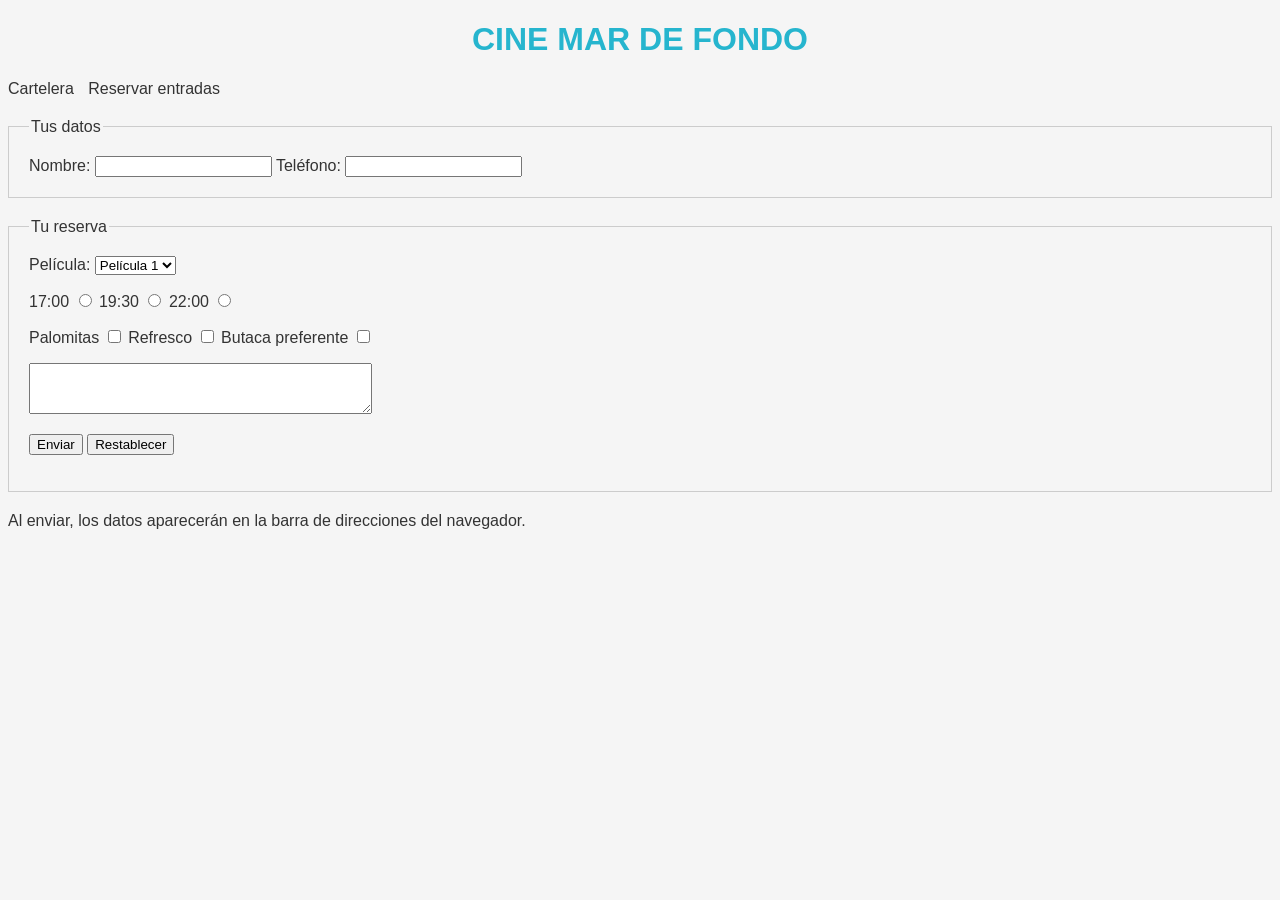
==== reserva.html @ 32dc5fc5 "Sitio completo: hero con Blotter, fondo dither y librerías locales - index.html (XHTML 1.0 Strict) c" ====
<!DOCTYPE html PUBLIC "-//W3C//DTD XHTML 1.0 Strict//EN"
   "http://www.w3.org/TR/xhtml1/DTD/xhtml1-strict.dtd">
<html xmlns="http://www.w3.org/1999/xhtml" lang="es" xml:lang="es">
<head>
<meta http-equiv="Content-Type" content="text/html; charset=utf-8" />
<title>Cine Mar de Fondo - Reservar Entradas</title>
<link rel="stylesheet" type="text/css" href="estilos.css" />
</head>
<body>

<h1 id="arriba">Cine Mar de Fondo</h1>

<ul>
<li><a href="index.html">Cartelera</a></li>
<li><a href="reserva.html">Reservar entradas</a></li>
</ul>

<form action="" method="get">

<fieldset>
<legend>Tus datos</legend>

<label for="nombre">Nombre:</label>
<input type="text" name="nombre" id="nombre" />

<label for="telefono">Teléfono:</label>
<input type="text" name="telefono" id="telefono" />

</fieldset>

<fieldset>
<legend>Tu reserva</legend>

<label for="pelicula">Película:</label>
<select name="pelicula" id="pelicula">
<option value="pelicula1">Película 1</option>
<option value="pelicula2">Película 2</option>
<option value="pelicula3">Película 3</option>
</select>

<p>
<label for="sesion17">17:00</label>
<input type="radio" name="sesion" id="sesion17" value="17:00" />

<label for="sesion19">19:30</label>
<input type="radio" name="sesion" id="sesion19" value="19:30" />

<label for="sesion22">22:00</label>
<input type="radio" name="sesion" id="sesion22" value="22:00" />
</p>

<p>
<label for="palomitas">Palomitas</label>
<input type="checkbox" name="extras" id="palomitas" value="palomitas" />

<label for="refresco">Refresco</label>
<input type="checkbox" name="extras" id="refresco" value="refresco" />

<label for="butaca">Butaca preferente</label>
<input type="checkbox" name="extras" id="butaca" value="butaca" />
</p>

<textarea name="observaciones" id="observaciones" rows="3" cols="40"></textarea>

<p>
<input type="submit" value="Enviar" />
<input type="reset" value="Restablecer" />
</p>

</fieldset>

</form>

<p>
Al enviar, los datos aparecerán en la barra de direcciones del navegador.
</p>

</body>
</html>
---- estilos.css ----
/* Estilos compartidos para Cine Mar de Fondo */

/* Anton (SIL Open Font License) — la tipografía del titular, la misma
   que usa el demo de blotter.ts. Va incrustada en base64 para que
   funcione también al abrir index.html con doble clic (file://), donde
   algunos navegadores bloquean las fuentes de archivo. */
@font-face {
	font-family:'Anton';
	font-style:normal;
	font-weight:400;
	font-display:swap;
	src:url([data-uri]) format('woff2');
}


/* Colores, fondo y fuente */
body {
	background-color:#f5f5f5;
	color:#333333;
	font-family:Arial,Helvetica,sans-serif;
}

/* H1 centrado y en mayúsculas */
h1 {
	text-align:center;
	text-transform:uppercase;
	color:#26b5ce;
}

/* Menú horizontal: sin viñetas y li uno al lado del otro */
ul {
	list-style-type:none;
	padding:0;
	margin:0;
}

ul li {
	display:inline;
	margin-right:10px;
}

/* Quitar subrayado a los enlaces del menú */
ul a {
	text-decoration:none;
	color:#333333;
}

/* Modelo de caja: bordes, padding y margin en la tabla de horarios */
table {
	border-collapse:collapse;
	width:100%;
	margin:20px 0;
}

table th, table td {
	border:1px solid #dddddd;
	padding:8px;
	text-align:left;
}

table tfoot {
	background-color:#f0f0f0;
	font-weight:bold;
}

/* Modelo de caja en los fieldset */
fieldset {
	border:1px solid #cccccc;
	padding:20px;
	margin:20px 0;
}

/* Imágenes flotantes: clase .cartel */
.cartel {
	width:150px;
	float:left;
	margin:5px 10px 5px 0;
}

/* clear: both en los h3 para que cada película empiece debajo de la anterior */
h3 {
	clear:left;
}

/* Posicionamiento: la caja #aviso en la esquina superior derecha */
#aviso {
	position:absolute;
	top:10px;
	right:10px;
	background:#ffcc00;
	padding:5px 10px;
	font-size:0.9em;
}

/* Clase restringida a un elemento: p.sinopsis */
p.sinopsis {
	font-style:italic;
	color:#555555;
	margin-top:5px;
}

/* ============================================================
   HERO: fondo shader (Paper Shaders) + texto animado (GSAP)
   El canvas del shader lo crea js/hero.js dentro de .hero-shader.
   Si no hay WebGL o falla el JS, queda el fondo negro con el
   texto en blanco: la página sigue viéndose bien.
   ============================================================ */

.hero {
	position:relative;
	height:100vh;
	min-height:560px;
	overflow:hidden;
	background-color:#000000;
}

/* Capa 1: el fondo animado del hero (lo monta js/hero.js: tinta líquida
   o rayos). isolation:isolate es OBLIGATORIO: sus canvas se pintan con
   z-index:-1 y sin esto quedarían debajo del fondo negro de .hero
   (el fallo de «no se ve ninguna animación»). */
.hero-shader {
	position:absolute;
	top:0;
	left:0;
	width:100%;
	height:100%;
	isolation:isolate;
}

/* Capa 2: banda negra SOLO detrás del texto. Arriba y abajo de la banda
   queda a la vista la animación del shader. */
.hero-banda {
	position:absolute;
	top:50%;
	left:0;
	width:100%;
	transform:translateY(-50%);
	z-index:2;
	background-color:#000000;
	padding:2.6rem 1.5rem;
	text-align:center;
	box-sizing:border-box;
}

.hero-banda .hero-scroll {
	display:inline-block;
}

/* Sin WebGL: resplandor estático para que arriba y abajo de la banda
   no quede un negro muerto (se añade desde js/hero-fx.js al fallar). */
.hero-shader.sin-shader {
	background:radial-gradient(ellipse at 50% 36%,rgba(38,181,206,0.22) 0%,rgba(2,6,8,0) 62%),#020608;
}

.hero-titulo {
	position:relative;
	color:#ffffff;
	font-family:'Anton',Impact,'Arial Narrow',sans-serif;
	font-weight:400;
	text-transform:uppercase;
	font-size:3.6rem;
	letter-spacing:0.02em;
	text-shadow:0 0 22px rgba(38,181,206,0.55);
	margin:0;
}

/* Titular dibujado con Blotter.ts (channel-split). Cuando el efecto
   arranca, el texto real se vuelve transparente (sigue ahí para los
   lectores de pantalla y ocupando su sitio) y el lienzo de Blotter se
   centra encima. Si Blotter no arranca, nada de esto se activa. */
.hero-titulo.blotter-activo {
	color:transparent;
	text-shadow:none;
}

.hero-titulo canvas {
	position:absolute;
	left:50%;
	top:50%;
	transform:translate(-50%,-50%);
	pointer-events:none;
	opacity:0;
	transition:opacity 0.9s ease;
	filter:drop-shadow(0 0 22px rgba(38,181,206,0.55));
}

.hero-titulo canvas.listo {
	opacity:1;
}

.hero-sub {
	color:#bfe9f2;
	text-transform:uppercase;
	font-size:0.95rem;
	letter-spacing:0.22em;
	margin:1.4rem 0 0 0;
}

.hero-scroll {
	color:#ffffff;
	text-decoration:none;
	text-transform:uppercase;
	font-size:0.8rem;
	letter-spacing:0.16em;
	border:1px solid rgba(255,255,255,0.55);
	padding:0.6rem 1.2rem;
	margin-top:2.8rem;
	transition:background-color 0.3s,color 0.3s;
}

.hero-scroll:hover {
	background-color:#26b5ce;
	border-color:#26b5ce;
	color:#000000;
}

@media (min-width:60em) {
	.hero-titulo {
		font-size:5.4rem;
	}
	.hero-sub {
		font-size:1.05rem;
	}
}

/* Si el usuario prefiere menos movimiento, desactivamos la transición */
@media (prefers-reduced-motion: reduce) {
	.hero-scroll {
		transition:none;
	}
}
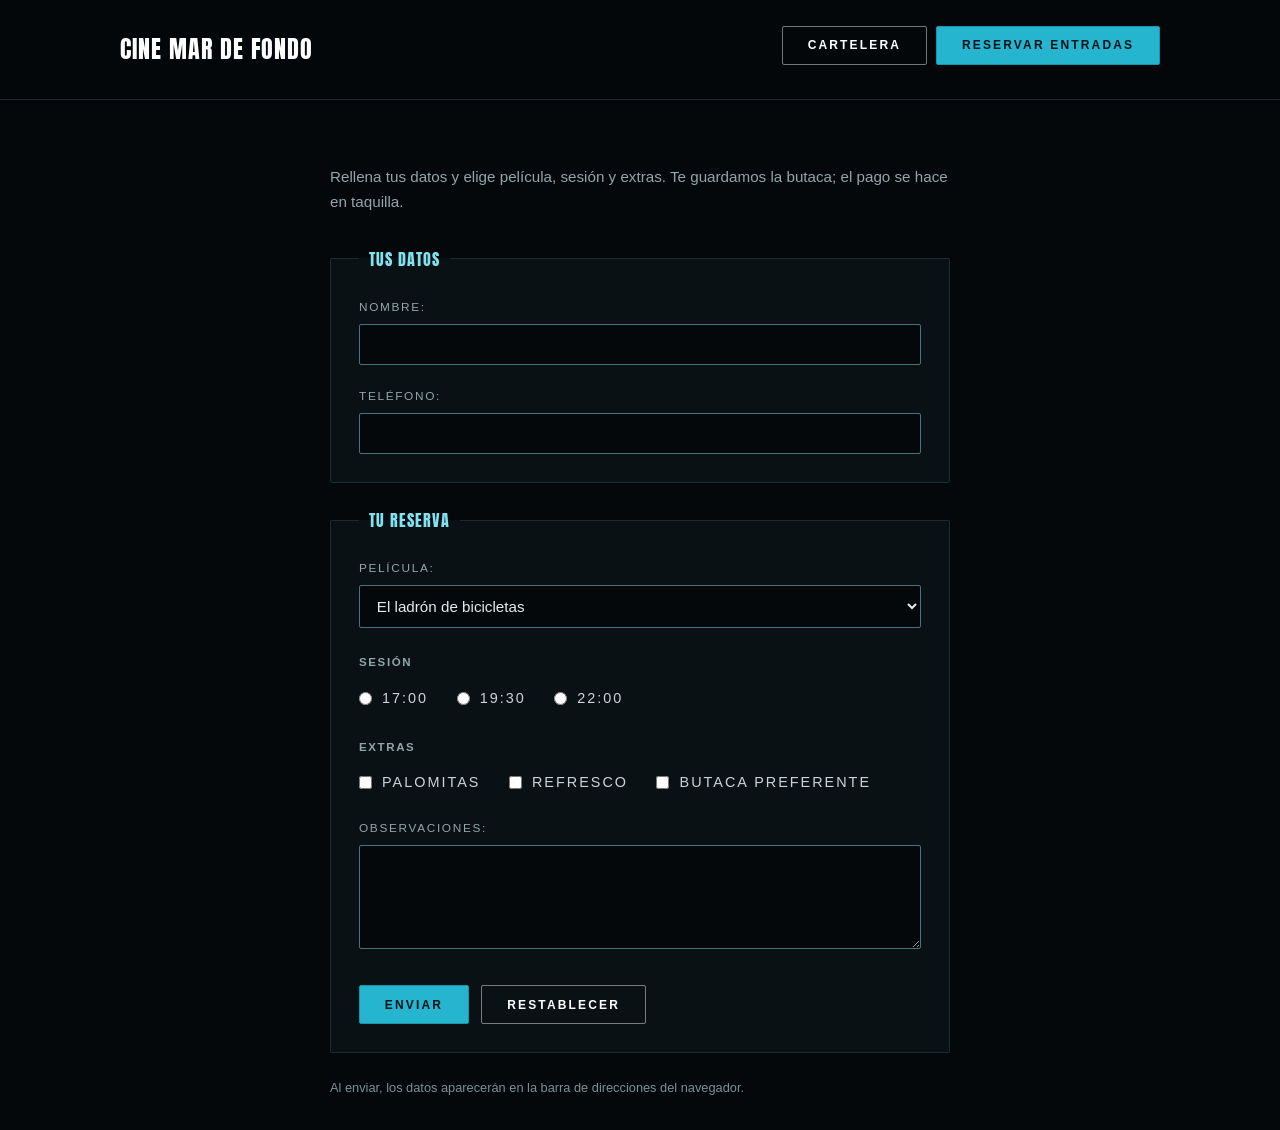
==== commit fccaa6d3: "Update" ====
--- a/reserva.html
+++ b/reserva.html
@@ -3,17 +3,29 @@
 <html xmlns="http://www.w3.org/1999/xhtml" lang="es" xml:lang="es">
 <head>
 <meta http-equiv="Content-Type" content="text/html; charset=utf-8" />
+<meta name="viewport" content="width=device-width, initial-scale=1" />
+<meta name="author" content="Isaac Pérez Bassart" />
 <title>Cine Mar de Fondo - Reservar Entradas</title>
-<link rel="stylesheet" type="text/css" href="estilos.css" />
+<link rel="stylesheet" type="text/css" href="estilos.css?v=13" />
 </head>
-<body>
+<body class="pagina-reserva">
 
-<h1 id="arriba">Cine Mar de Fondo</h1>
+<!-- Misma cabecera que la cartelera: el h1 y el menú, en una banda. -->
+<div class="cabecera">
+<div class="contenido">
+<h1 id="arriba" class="hero-titulo">Cine Mar de Fondo</h1>
+<ul class="menu">
+<li><a class="boton boton--fantasma" href="index.html">Cartelera</a></li>
+<li><a class="boton boton--principal" href="reserva.html">Reservar entradas</a></li>
+</ul>
+</div>
+</div>
 
-<ul>
-<li><a href="index.html">Cartelera</a></li>
-<li><a href="reserva.html">Reservar entradas</a></li>
-</ul>
+<div class="contenido">
+<div class="reserva">
+
+<p class="reserva-intro">Rellena tus datos y elige película, sesión y extras.
+Te guardamos la butaca; el pago se hace en taquilla.</p>
 
 <form action="" method="get">
 
@@ -33,47 +45,51 @@
 
 <label for="pelicula">Película:</label>
 <select name="pelicula" id="pelicula">
-<option value="pelicula1">Película 1</option>
-<option value="pelicula2">Película 2</option>
-<option value="pelicula3">Película 3</option>
+<option value="bicicletas">El ladrón de bicicletas</option>
+<option value="club">El club de la lucha</option>
+<option value="darko">Donnie Darko</option>
 </select>
 
-<p>
+<fieldset class="grupo opciones">
+<legend>Sesión</legend>
+<input type="radio" name="sesion" id="sesion17" value="17:00" />
 <label for="sesion17">17:00</label>
-<input type="radio" name="sesion" id="sesion17" value="17:00" />
 
+<input type="radio" name="sesion" id="sesion19" value="19:30" />
 <label for="sesion19">19:30</label>
-<input type="radio" name="sesion" id="sesion19" value="19:30" />
 
+<input type="radio" name="sesion" id="sesion22" value="22:00" />
 <label for="sesion22">22:00</label>
-<input type="radio" name="sesion" id="sesion22" value="22:00" />
-</p>
+</fieldset>
 
-<p>
+<fieldset class="grupo opciones">
+<legend>Extras</legend>
+<input type="checkbox" name="extras" id="palomitas" value="palomitas" />
 <label for="palomitas">Palomitas</label>
-<input type="checkbox" name="extras" id="palomitas" value="palomitas" />
 
+<input type="checkbox" name="extras" id="refresco" value="refresco" />
 <label for="refresco">Refresco</label>
-<input type="checkbox" name="extras" id="refresco" value="refresco" />
 
+<input type="checkbox" name="extras" id="butaca" value="butaca" />
 <label for="butaca">Butaca preferente</label>
-<input type="checkbox" name="extras" id="butaca" value="butaca" />
-</p>
+</fieldset>
 
+<label for="observaciones">Observaciones:</label>
 <textarea name="observaciones" id="observaciones" rows="3" cols="40"></textarea>
 
-<p>
-<input type="submit" value="Enviar" />
-<input type="reset" value="Restablecer" />
+<p class="acciones">
+<input type="submit" class="boton boton--principal" value="Enviar" />
+<input type="reset" class="boton boton--fantasma" value="Restablecer" />
 </p>
 
 </fieldset>
 
 </form>
 
-<p>
-Al enviar, los datos aparecerán en la barra de direcciones del navegador.
-</p>
+<p class="nota">Al enviar, los datos aparecerán en la barra de direcciones del navegador.</p>
+
+</div>
+</div>
 
 </body>
-</html>+</html>
--- a/estilos.css
+++ b/estilos.css
@@ -13,11 +13,29 @@
 }
 
 
-/* Colores, fondo y fuente */
+/* ============================================================
+   PALETA — todo el color de la web sale de estos seis valores.
+   Para cambiar el tema, se cambian aquí y se busca el hex en el
+   archivo (Ctrl+F); no hay ningún color suelto por las secciones.
+
+     fondo ............ #05080a   el negro de la web
+     fondo-alt ........ #0a1114   tarjetas, cabeceras de tabla
+     turquesa ......... #26b5ce   color principal (primario)
+     turquesa claro ... #7fe3f0   texto destacado sobre negro
+     ámbar ............ #ffcc00   secundario (el aviso del estreno)
+     texto ............ #e2ecee   texto normal
+     texto suave ...... #92a6ab   sinopsis y datos secundarios
+     borde ............ #1b2c31   líneas y separadores
+   ============================================================ */
+
+/* Color, fondo y fuente */
 body {
-	background-color:#f5f5f5;
-	color:#333333;
-	font-family:Arial,Helvetica,sans-serif;
+	background-color:#05080a;
+	color:#e2ecee;
+	font-family:"Helvetica Neue",Helvetica,Arial,sans-serif;
+	font-size:16px;
+	line-height:1.65;
+	margin:0;
 }
 
 /* H1 centrado y en mayúsculas */
@@ -27,76 +45,568 @@
 	color:#26b5ce;
 }
 
-/* Menú horizontal: sin viñetas y li uno al lado del otro */
-ul {
+/* Titulares de sección. La rayita turquesa de encima la pone ::before,
+   así el HTML no lleva ni un adorno de más. */
+h2 {
+	font-family:'Anton',Impact,'Arial Narrow',sans-serif;
+	font-weight:400;
+	text-transform:uppercase;
+	font-size:2.1rem;
+	line-height:1.1;
+	letter-spacing:0.02em;
+	color:#eef7f8;
+	margin:76px 0 30px;
+}
+
+h2::before {
+	content:"";
+	display:block;
+	width:56px;
+	height:3px;
+	margin-bottom:16px;
+	background-color:#26b5ce;
+}
+
+/* Títulos de película */
+h3 {
+	font-family:'Anton',Impact,'Arial Narrow',sans-serif;
+	font-weight:400;
+	text-transform:uppercase;
+	font-size:1.15rem;
+	line-height:1.15;
+	letter-spacing:0.05em;
+	color:#eef7f8;
+	margin:0 0 14px;
+	min-height:2.3em;
+	clear:both;
+}
+
+/* Menú horizontal: sin viñetas y li uno al lado del otro. Va con clase
+   (.menu) para no dejar sin viñetas cualquier lista que se añada luego. */
+.menu {
 	list-style-type:none;
 	padding:0;
 	margin:0;
 }
 
-ul li {
-	display:inline;
-	margin-right:10px;
+.menu li {
+	display:inline-block;
+	margin:0 0.15rem 0.6rem;
+	vertical-align:top;
 }
 
 /* Quitar subrayado a los enlaces del menú */
-ul a {
+.menu a {
 	text-decoration:none;
-	color:#333333;
+}
+
+/* El menú vive dentro del hero (y, en la reserva, en su cabecera). */
+.menu {
+	text-align:center;
+	margin:2.9rem 0 0;
+}
+
+/* Botones del menú: una sola forma y dos variantes de color. El primario
+   (turquesa) es el de «Reservar entradas»; el fantasma, «Ver cartelera». */
+.boton {
+	display:inline-block;
+	padding:0.78rem 1.55rem;
+	border:1px solid #2b6a76;
+	border-radius:2px;
+	font-family:"Helvetica Neue",Helvetica,Arial,sans-serif;
+	font-size:0.75rem;
+	font-weight:700;
+	line-height:1;
+	letter-spacing:0.18em;
+	text-transform:uppercase;
+	text-decoration:none;
+	cursor:pointer;
+	transition:background-color 0.25s ease,color 0.25s ease,border-color 0.25s ease,transform 0.25s ease;
+}
+
+.boton:hover {
+	transform:translateY(-2px);
+}
+
+.boton--fantasma {
+	background-color:transparent;
+	border-color:rgba(255,255,255,0.45);
+	color:#ffffff;
+}
+
+.boton--fantasma:hover {
+	background-color:#26b5ce;
+	border-color:#1a93a8;
+	color:#04141a;
+}
+
+.boton--principal {
+	background-color:#26b5ce;
+	border-color:#1a93a8;  /* turquesa un punto más oscuro, solo el filo */
+	color:#04141a;
+}
+
+.boton--principal:hover {
+	background-color:#ffcc00;
+	border-color:#d6ab00;  /* filo del ámbar */
+	color:#1a1200;
+}
+
+.boton:focus {
+	outline:2px solid #ffcc00;
+	outline-offset:3px;
 }
 
 /* Modelo de caja: bordes, padding y margin en la tabla de horarios */
 table {
 	border-collapse:collapse;
+	border:1px solid #1b2c31;
+	padding:0;
 	width:100%;
-	margin:20px 0;
+	margin:0;
+	font-size:0.95rem;
 }
 
 table th, table td {
-	border:1px solid #dddddd;
-	padding:8px;
+	border-bottom:1px solid #1b2c31;
+	padding:15px 16px;
 	text-align:left;
 }
 
-table tfoot {
-	background-color:#f0f0f0;
+table th {
+	background-color:#0a1114;
+	border-top:1px solid #1b2c31;
+	font-family:'Anton',Impact,'Arial Narrow',sans-serif;
+	font-weight:400;
+	text-transform:uppercase;
+	letter-spacing:0.08em;
+	font-size:0.82rem;
+	color:#7fe3f0;
+}
+
+table tbody tr:hover {
+	background-color:rgba(38,181,206,0.06);
+}
+
+table tbody td:first-child {
+	color:#eef7f8;
+	font-weight:bold;
+}
+
+/* El pie de tabla es el día del espectador: el único sitio en ámbar,
+   para que destaque sin gritar. */
+table tfoot td {
+	background-color:rgba(255,204,0,0.06);
+	border-top:1px solid #4a3a00;
+	border-bottom:none;
+	color:#ffcc00;
 	font-weight:bold;
 }
 
 /* Modelo de caja en los fieldset */
 fieldset {
-	border:1px solid #cccccc;
-	padding:20px;
-	margin:20px 0;
-}
-
-/* Imágenes flotantes: clase .cartel */
+	background-color:#0a1114;
+	border:1px solid #1b2c31;
+	border-radius:2px;
+	padding:26px 28px 6px;
+	margin:0 0 24px;
+}
+
+legend {
+	padding:0 10px;
+	font-family:'Anton',Impact,'Arial Narrow',sans-serif;
+	font-size:1rem;
+	letter-spacing:0.06em;
+	text-transform:uppercase;
+	color:#7fe3f0;
+}
+
+/* Los labels de un campo suelto van en su línea; los de radio y casilla,
+   dentro de un .grupo, se quedan al lado de su control. */
+fieldset > label {
+	display:block;
+	margin:0 0 6px;
+	font-size:0.74rem;
+	letter-spacing:0.14em;
+	text-transform:uppercase;
+	color:#92a6ab;
+}
+
+input[type="text"],
+input[type="email"],
+input[type="tel"],
+input[type="number"],
+select,
+textarea {
+	width:100%;
+	box-sizing:border-box;
+	margin:0 0 22px;
+	padding:0.7rem 0.8rem;
+	background-color:#05080a;
+	border:1px solid #4a7180;
+	border-radius:2px;
+	color:#e2ecee;
+	font-family:inherit;
+	font-size:0.95rem;
+}
+
+input[type="text"]:focus,
+input[type="email"]:focus,
+input[type="tel"]:focus,
+input[type="number"]:focus,
+select:focus,
+textarea:focus {
+	outline:none;
+	border-color:#26b5ce;
+	box-shadow:0 0 0 3px rgba(38,181,206,0.18);
+}
+
+/* El gris que pone Chromium en el placeholder no llega a 4,5:1. */
+::placeholder {
+	color:#92a6ab;
+}
+
+textarea {
+	min-height:104px;
+	resize:vertical;
+}
+
+fieldset.grupo > label {
+	display:inline-block;
+	margin:0 1.5rem 0 0;
+	font-size:0.9rem;
+	color:#c8d6d9;
+}
+
+input[type="radio"],
+input[type="checkbox"] {
+	margin:0 0.35rem 0 0;
+	vertical-align:middle;
+	cursor:pointer;
+}
+
+/* Fila de radios y de casillas, y fila de botones del formulario. */
+.opciones {
+	margin:0 0 20px;
+	line-height:2.2;
+}
+
+/* fieldset.grupo: caja invisible, solo pone nombre al grupo de radios y
+   casillas («Sesión», «Extras») para que el lector de pantalla lo lea. */
+fieldset.grupo {
+	border:0;
+	background:none;
+	padding:0;
+	margin:0 0 20px;
+}
+
+fieldset.grupo > legend {
+	padding:0;
+	margin:0 0 4px;
+	font-family:"Helvetica Neue",Helvetica,Arial,sans-serif;
+	font-size:0.72rem;
+	font-weight:700;
+	letter-spacing:0.14em;
+	text-transform:uppercase;
+	color:#92a6ab;
+}
+
+.acciones {
+	margin:6px 0 22px;
+}
+
+.acciones .boton {
+	margin-right:8px;
+}
+
+/* El número de entradas es un número corto, no una caja de texto entera. */
+.reserva input[type="number"] {
+	width:6.5em;
+	min-width:0;
+}
+
+.nota {
+	font-size:0.8rem;
+	color:#7b9199;
+	margin:0 0 8px;
+}
+
+input[type="submit"],
+input[type="reset"] {
+	border-radius:2px;
+}
+
+/* Imágenes flotantes: clase .cartel. El ancho es fijo (320 px) y el alto
+   sale solo: los tres carteles están recortados a 720 x 1080 (2:3), así que
+   los tres miden exactamente lo mismo y sus tres columnas cuadran. */
 .cartel {
-	width:150px;
 	float:left;
-	margin:5px 10px 5px 0;
-}
-
-/* clear: both en los h3 para que cada película empiece debajo de la anterior */
-h3 {
-	clear:left;
-}
-
-/* Posicionamiento: la caja #aviso en la esquina superior derecha */
+	width:320px;
+	height:auto;
+	display:block;
+	transition:transform 0.6s ease,filter 0.6s ease;
+}
+
+/* Posicionamiento: la caja #aviso, arriba a la derecha. En index.html vive
+   encima de la entrada de cine (que es la que ocupa esa esquina), así que
+   se coloca sobre el papel; en reserva_html5.html se queda fija en la
+   pantalla, que es lo que pide el paso 5. */
 #aviso {
 	position:absolute;
-	top:10px;
-	right:10px;
-	background:#ffcc00;
-	padding:5px 10px;
-	font-size:0.9em;
+	top:38%;
+	right:12%;
+	width:76%;
+	margin:0;
+	font-family:'Anton',Impact,'Arial Narrow',sans-serif;
+	text-transform:uppercase;
+	font-size:1.12rem;
+	line-height:1.15;
+	letter-spacing:0.05em;
+	text-align:center;
+	color:#ffcc00;
+	text-shadow:0 0 14px rgba(255,204,0,0.55),0 2px 0 rgba(0,0,0,0.6);
+	cursor:inherit;
+}
+
+body.reserva-html5 #aviso {
+	position:fixed;
+	/* Por debajo de la banda de cabecera: si no, tapa «Reservar entradas». */
+	top:6.5rem;
+	right:1.25rem;
+	width:auto;
+	max-width:70%;
+	padding:0.75rem 1.1rem;
+	background-color:#1a1200;
+	border:1px solid #ffcc00;
+	box-shadow:0 0 22px rgba(255,204,0,0.28);
+	font-size:0.9rem;
+	z-index:50;
 }
 
 /* Clase restringida a un elemento: p.sinopsis */
 p.sinopsis {
 	font-style:italic;
-	color:#555555;
-	margin-top:5px;
+	color:#92a6ab;
+	margin:0;
+	font-size:0.95rem;
+	line-height:1.7;
+}
+
+/* ============================================================
+   CARTELERA, HORARIOS, PRECIOS Y PIE
+   El contenido va sobre negro; las tarjetas y las tablas usan el
+   fondo-alt y las líneas del borde. Nada de esto toca al hero.
+   ============================================================ */
+
+/* Caja de contenido: una sola anchura para toda la página. */
+.contenido {
+	width:90%;
+	max-width:1040px;
+	margin:0 auto;
+}
+
+/* La primera caja después del hero respira. */
+.principal {
+	padding-top:88px;
+	padding-bottom:16px;
+}
+
+/* Párrafo de presentación: el que lleva strong, em y la abreviatura. */
+.presentacion {
+	max-width:62ch;
+	margin:0 auto;
+	text-align:center;
+	font-size:1.1rem;
+	color:#c8d6d9;
+}
+
+.presentacion strong {
+	color:#ffcc00;
+	font-weight:700;
+}
+
+.presentacion em {
+	color:#7fe3f0;
+	font-style:italic;
+}
+
+.presentacion abbr {
+	border-bottom:1px dotted #26b5ce;
+	text-decoration:none;
+	cursor:help;
+}
+
+/* Rejilla de las tres películas. Las columnas son de 320 px (el ancho de
+   .cartel) y se reparten el ancho disponible; los tres carteles quedan a
+   la misma altura porque el h3 reserva dos líneas y las tres imágenes
+   miden lo mismo. Aquí es donde enganchará la animación de cada cartel. */
+.cartelera {
+	display:grid;
+	grid-template-columns:repeat(3,320px);
+	justify-content:space-between;
+	gap:40px;
+}
+
+.pelicula {
+	display:flex;
+	flex-direction:column;
+}
+
+/* Marco del cartel: recorta el zoom del hover y separa la imagen del fondo
+   con una línea (box-shadow, que no ocupa sitio ni descoloca la rejilla). */
+.pelicula-cartel {
+	position:relative;
+	overflow:hidden;
+	line-height:0;
+	background-color:#0a1114;
+	box-shadow:0 0 0 1px #1b2c31,0 22px 44px rgba(0,0,0,0.55);
+}
+
+/* Base de la animación de cada cartel: al pasar el ratón, la imagen se
+   acerca dentro de su marco. Cambiar el zoom o el filtro es tocar esta
+   regla; el marco se encarga de que no se salga. */
+.pelicula:hover .cartel {
+	transform:scale(1.045);
+	filter:brightness(1.08) saturate(1.05);
+}
+
+/* La sinopsis arranca siempre justo debajo del cartel: las tres columnas
+   empiezan a la misma altura y se leen como un bloque. */
+.pelicula .sinopsis {
+	padding-top:18px;
+}
+
+/* Lista de precios: tres columnas, cada pareja dt/dd en vertical.
+   grid-auto-flow:column es lo que mantiene el dt encima de su dd. */
+dl {
+	display:grid;
+	grid-template-columns:repeat(3,1fr);
+	grid-template-rows:auto auto;
+	grid-auto-flow:column;
+	gap:8px 32px;
+	margin:0;
+}
+
+dt {
+	border-top:1px solid #1b2c31;
+	padding-top:16px;
+	font-size:0.78rem;
+	letter-spacing:0.14em;
+	text-transform:uppercase;
+	color:#92a6ab;
+}
+
+dd {
+	margin:0;
+	font-family:'Anton',Impact,'Arial Narrow',sans-serif;
+	font-size:2rem;
+	line-height:1.1;
+	color:#26b5ce;
+}
+
+/* Pie: dirección, correo y «Volver arriba». */
+.pie {
+	margin-top:88px;
+	border-top:1px solid #1b2c31;
+	background-color:#04070a;
+	padding:44px 0 56px;
+}
+
+.pie .contenido {
+	display:flex;
+	flex-wrap:wrap;
+	align-items:flex-end;
+	justify-content:space-between;
+	gap:24px;
+}
+
+.pie-marca {
+	margin:0;
+	font-family:'Anton',Impact,'Arial Narrow',sans-serif;
+	font-size:1.4rem;
+	letter-spacing:0.04em;
+	text-transform:uppercase;
+	color:#eef7f8;
+}
+
+.pie-direccion {
+	margin:0;
+	font-size:0.9rem;
+	line-height:1.8;
+	color:#92a6ab;
+}
+
+.pie-direccion a {
+	color:#7fe3f0;
+	text-decoration:none;
+}
+
+.pie-direccion a:hover {
+	text-decoration:underline;
+}
+
+.pie-volver {
+	margin:0;
+}
+
+.pie-volver a {
+	font-size:0.75rem;
+	font-weight:700;
+	letter-spacing:0.18em;
+	text-transform:uppercase;
+	color:#ffcc00;
+	text-decoration:none;
+}
+
+.pie-volver a:hover {
+	text-decoration:underline;
+}
+
+/* ============================================================
+   CABECERA DE LA RESERVA (reserva.html y reserva_html5.html)
+   El mismo h1 y el mismo menú que la cartelera, en una banda.
+   ============================================================ */
+
+.cabecera {
+	border-bottom:1px solid #1b2c31;
+	background-color:#04070a;
+	padding:26px 0 24px;
+}
+
+.cabecera .contenido {
+	display:flex;
+	flex-wrap:wrap;
+	align-items:center;
+	justify-content:space-between;
+	gap:16px;
+}
+
+/* Más específico que .hero-titulo (y que su media query) a propósito. */
+.cabecera .hero-titulo {
+	font-size:1.5rem;
+	letter-spacing:0.04em;
+	text-shadow:none;
+}
+
+.cabecera .menu {
+	margin:0;
+}
+
+.cabecera .menu li:last-child {
+	margin-right:0;
+}
+
+/* Formulario de reserva: dos columnas cuando hay sitio. */
+.reserva {
+	max-width:620px;
+	margin:0 auto;
+	padding:64px 0 24px;
+}
+
+.reserva-intro {
+	margin:0 0 32px;
+	color:#92a6ab;
+	font-size:0.95rem;
 }
 
 /* ============================================================
@@ -142,10 +652,8 @@
 	box-sizing:border-box;
 }
 
-.hero-banda .hero-scroll {
-	display:inline-block;
-}
-
+/* Los botones del menú caen sobre la banda negra: el texto blanco y el
+   turquesa ya se leen bien ahí, no hace falta nada más. */
 /* Sin WebGL: resplandor estático para que arriba y abajo de la banda
    no quede un negro muerto (se añade desde js/hero-fx.js al fallar). */
 .hero-shader.sin-shader {
@@ -178,7 +686,6 @@
 	left:50%;
 	top:50%;
 	transform:translate(-50%,-50%);
-	pointer-events:none;
 	opacity:0;
 	transition:opacity 0.9s ease;
 	filter:drop-shadow(0 0 22px rgba(38,181,206,0.55));
@@ -196,22 +703,185 @@
 	margin:1.4rem 0 0 0;
 }
 
-.hero-scroll {
-	color:#ffffff;
-	text-decoration:none;
-	text-transform:uppercase;
-	font-size:0.8rem;
+/* ============================================================
+   ENTRADA QUE SE PELA (Peel.js) — esquina superior derecha del hero
+   Las tres capas (arriba, dorso y fondo) se apilan en el mismo sitio;
+   Peel.js recorta la de arriba con un clip-path y la dobla sobre el
+   dorso. .peel-layer y .peel-svg-clip-element son las reglas que
+   exige la librería (antes venían en su peel.css).
+   ============================================================ */
+
+.peel-layer {
+	position:absolute;
+	top:0;
+	left:0;
+	width:100%;
+	height:100%;
+	z-index:1;
+	transform-origin:top left;
+}
+
+/* El SVG con los clip-path que crea Peel.js: fuera de la vista. */
+.peel-svg-clip-element {
+	position:absolute;
+	top:-10000px;
+	left:-10000px;
+	width:1px;
+	height:1px;
+	opacity:0;
+}
+
+/* El sitio donde vive la entrada: la esquina del aviso, arriba a la derecha. */
+.entrada-sitio {
+	position:absolute;
+	top:6px;
+	right:6px;
+	width:288px;
+	height:153px;
+	z-index:40;
+}
+
+.entrada {
+	position:relative;
+	width:100%;
+	height:100%;
+	cursor:grab;
+	/* Arrastrar la entrada no debe seleccionar su texto ni hacer scroll
+	   en el móvil, y en táctil no debe aparecer el destello azul. */
+	user-select:none;
+	-webkit-user-select:none;
+	touch-action:none;
+	-webkit-tap-highlight-color:transparent;
+}
+
+/* Cuerpo del neón. El arte es el PNG que exportaste de GIMP (con el fondo
+   ya borrado), así que el ticket es opaco: detrás solo se ve la página.
+   Aquí solo se puede BAJAR entero (0.5 = fantasma, 1 = como está).
+   Para rehacerlo desde el PNG de GIMP:
+       python3 entrada-arte.py            (lee ../cine-fuentes/ticket-02.png) */
+.entrada img {
+	display:block;
+	width:100%;
+	height:100%;
+	opacity:1;
+}
+
+/* Al final del pelado, la entrada se va desvaneciendo (entrada.js mueve
+   --entrada-visible de 1 a 0): sin esto quedaría una esquinita de papel
+   pegada encima del horario. */
+.entrada-anverso,
+.entrada-dorso,
+.entrada-estreno {
+	opacity:var(--entrada-visible,1);
+}
+
+/* El aviso del estreno va dentro de la capa de arriba, así que al pelar el
+   ticket se va con él. Su sitio y su tipografía son la regla #aviso (arriba,
+   en «Posicionamiento»); aquí solo queda la clase que lo desvanece. */
+
+/* Debajo: lo que sale al levantar la entrada. Sin caja y sin fondo, para
+   que se vea la página que hay detrás. Está oculto hasta que se pela,
+   porque el marco de arriba es translúcido y si no se leerían las dos
+   cosas a la vez. */
+.entrada-reverso {
+	text-align:center;
+	opacity:0;
+	transition:opacity 0.25s linear;
+}
+
+.entrada-abierta .entrada-reverso {
+	opacity:1;
+}
+
+.entrada-datos {
+	margin:0;
+	padding-top:33%;
+	font-size:0.66rem;
+	line-height:1.8;
 	letter-spacing:0.16em;
-	border:1px solid rgba(255,255,255,0.55);
-	padding:0.6rem 1.2rem;
-	margin-top:2.8rem;
-	transition:background-color 0.3s,color 0.3s;
-}
-
-.hero-scroll:hover {
-	background-color:#26b5ce;
-	border-color:#26b5ce;
-	color:#000000;
+	text-transform:uppercase;
+	color:#8fe9ff;
+	text-shadow:0 0 10px rgba(0,220,255,0.45);
+}
+
+/* Si Peel.js no arranca, la entrada se queda quieta: no se puede pelar,
+   así que se avisa con el cursor en vez de un «grab» que no hace nada. */
+.entrada-quieta {
+	cursor:default;
+}
+
+/* En pantallas estrechas la entrada taparía el titular: fuera. */
+@media (max-width:47.99em) {
+	.entrada-sitio {
+		display:none;
+	}
+
+	/* Con la cabecera en dos filas (casi 200 px), el aviso fijo se va a la
+	   esquina de abajo: sigue fijo al hacer scroll, pero no tapa el menú. */
+	body.reserva-html5 #aviso {
+		top:auto;
+		bottom:1rem;
+		right:1rem;
+		max-width:70%;
+	}
+}
+
+/* La cartelera baja de tres columnas a dos, y luego a una. En la de una,
+   el cartel ocupa todo el ancho disponible (si no, se sale de la pantalla). */
+@media (max-width:72.3em) {
+	.cartelera {
+		grid-template-columns:repeat(2,320px);
+		justify-content:center;
+	}
+}
+
+@media (max-width:47.99em) {
+	.cartelera {
+		grid-template-columns:1fr;
+		gap:56px;
+	}
+
+	.cartel {
+		width:100%;
+	}
+
+	h2 {
+		font-size:1.8rem;
+	}
+
+	/* La tabla de horarios cabe en un móvil sin scroll lateral. */
+	table {
+		font-size:0.78rem;
+	}
+
+	table th,
+	table td {
+		padding:10px 6px;
+	}
+
+	table th {
+		font-size:0.68rem;
+		letter-spacing:0.04em;
+	}
+
+	dl {
+		grid-template-columns:1fr;
+		grid-template-rows:auto;
+		grid-auto-flow:row;
+		gap:20px;
+	}
+
+	.pie .contenido {
+		display:block;
+	}
+
+	.pie-marca {
+		margin-bottom:16px;
+	}
+
+	.pie-volver {
+		margin-top:20px;
+	}
 }
 
 @media (min-width:60em) {
@@ -223,9 +893,10 @@
 	}
 }
 
-/* Si el usuario prefiere menos movimiento, desactivamos la transición */
+/* Si el usuario prefiere menos movimiento, desactivamos las transiciones */
 @media (prefers-reduced-motion: reduce) {
-	.hero-scroll {
+	.boton,
+	.cartel {
 		transition:none;
 	}
 }
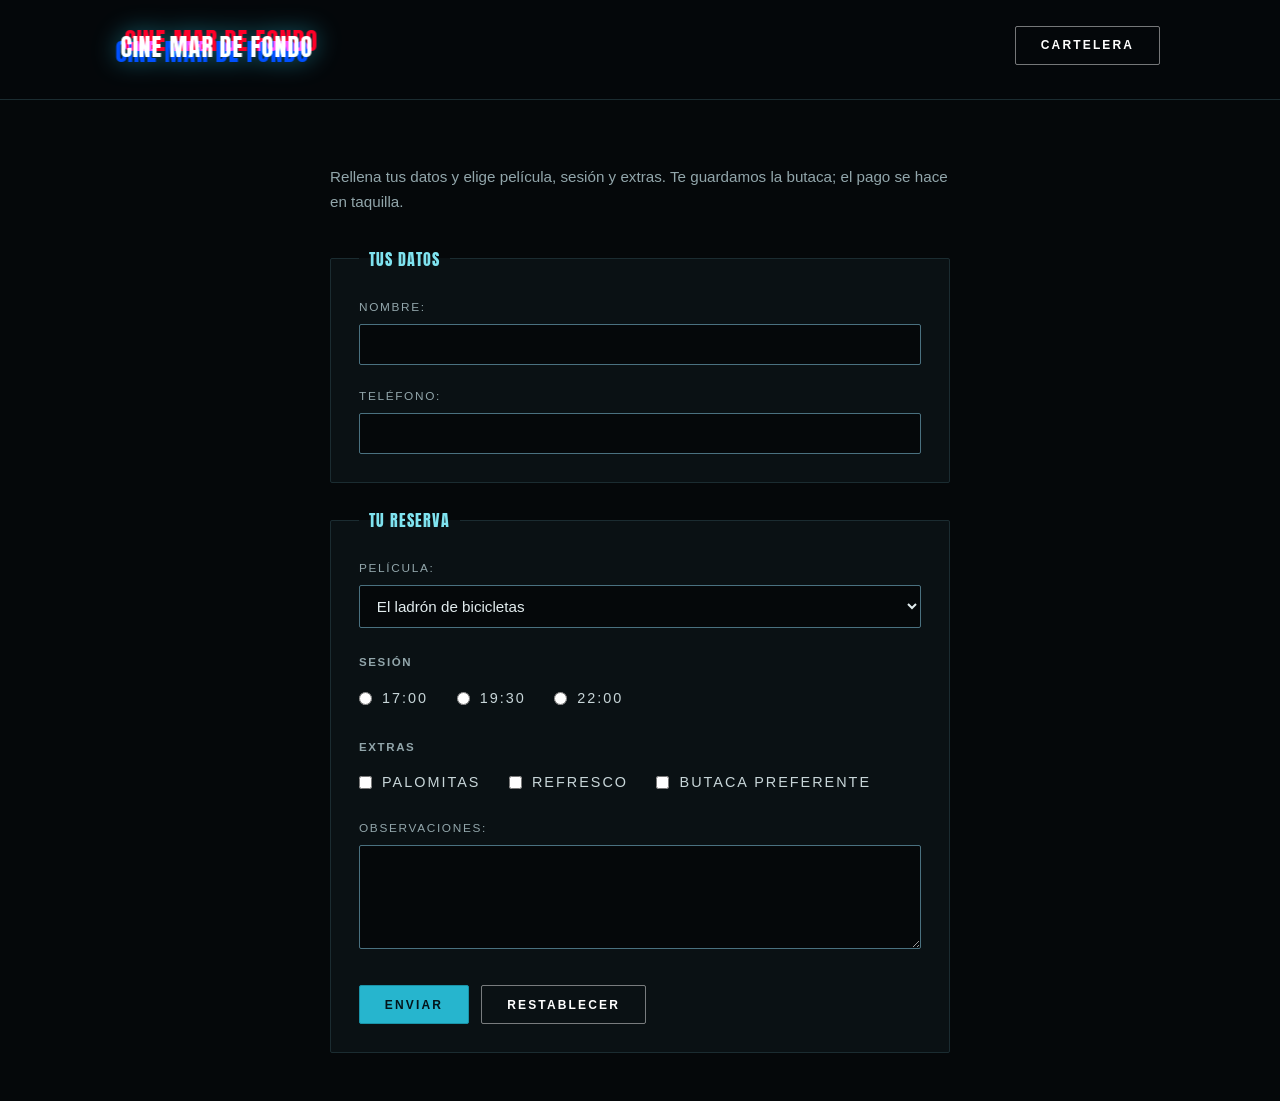
==== commit 8b7fbb21: "Reservas: página nueva con el título animado ligero misma reserva en XHTML 1.0 Strict y en HTML5; el" ====
--- a/reserva.html
+++ b/reserva.html
@@ -6,7 +6,10 @@
 <meta name="viewport" content="width=device-width, initial-scale=1" />
 <meta name="author" content="Isaac Pérez Bassart" />
 <title>Cine Mar de Fondo - Reservar Entradas</title>
-<link rel="stylesheet" type="text/css" href="estilos.css?v=13" />
+<link rel="stylesheet" type="text/css" href="estilos.css" />
+<!-- Apoyo del efecto del titular: sitio del lienzo y apagado por
+     prefers-reduced-motion. No duplica estilos de estilos.css. -->
+<link rel="stylesheet" type="text/css" href="css/reserva-hero.css" />
 </head>
 <body class="pagina-reserva">
 
@@ -16,7 +19,6 @@
 <h1 id="arriba" class="hero-titulo">Cine Mar de Fondo</h1>
 <ul class="menu">
 <li><a class="boton boton--fantasma" href="index.html">Cartelera</a></li>
-<li><a class="boton boton--principal" href="reserva.html">Reservar entradas</a></li>
 </ul>
 </div>
 </div>
@@ -86,10 +88,17 @@
 
 </form>
 
-<p class="nota">Al enviar, los datos aparecerán en la barra de direcciones del navegador.</p>
-
 </div>
 </div>
 
+<!-- Titular:
+     · GSAP + ScrambleText: entrada «glitch» de 0,9 s.
+     · js/reserva-hero.js: lienzo 2D con fleco cromático rojo/azul
+       (el channel-split de Blotter), siguiendo al ratón.
+     · Blotter necesita ESM + three.js. -->
+<script type="text/javascript" src="lib/gsap/gsap.min.js"></script>
+<script type="text/javascript" src="lib/gsap/ScrambleTextPlugin.min.js"></script>
+<script type="text/javascript" src="js/reserva-hero.js"></script>
+
 </body>
 </html>
--- a/css/reserva-hero.css
+++ b/css/reserva-hero.css
@@ -0,0 +1,59 @@
+/* ============================================================
+   reserva-hero.css — apoyo del efecto del titular de la cabecera
+   de reserva (reserva.html y reserva_html5.html).
+
+   El efecto lo monta js/reserva-hero.js: un <canvas> 2D dentro del
+   propio <h1>, con la separación de canales R/G/B del titular de la
+   portada. Aquí solo van el sitio del lienzo, el estado «activo»
+   (texto real transparente) y el apagado por prefers-reduced-motion.
+
+   No se toca estilos.css: todas las reglas van con el prefijo
+   .cabecera para no afectar al hero de index.html.
+   ============================================================ */
+
+/* El <h1> ya es position:relative en estilos.css; se le da contexto
+   de apilado propio para que el lienzo quede sobre su texto y no
+   sobre el menú. */
+.cabecera .hero-titulo {
+	position:relative;
+	z-index:0;
+}
+
+/* Lienzo del efecto: se centra sobre la caja del <h1>. El tamaño en
+   píxeles lo fija js/reserva-hero.js (incluye aire para el fleco de
+   los canales); aquí solo se coloca y se le da el brillo teal. */
+.cabecera .hero-titulo canvas.titulo-lienzo {
+	position:absolute;
+	left:50%;
+	top:50%;
+	transform:translate(-50%,-50%);
+	z-index:1;
+	pointer-events:none;
+	opacity:0;
+	transition:opacity 0.45s ease;
+	filter:drop-shadow(0 0 12px rgba(38,181,206,0.45));
+}
+
+.cabecera .hero-titulo canvas.titulo-lienzo.listo {
+	opacity:1;
+}
+
+/* Mientras el lienzo manda, el texto real sigue ocupando su sitio y
+   se sigue leyendo por lectores de pantalla, pero no se pinta. */
+.cabecera .hero-titulo.titulo-efecto {
+	color:transparent;
+	text-shadow:none;
+}
+
+/* Sin animación: ni lienzo ni transición; el titular se queda blanco,
+   quieto y perfectamente legible. */
+@media (prefers-reduced-motion: reduce) {
+	.cabecera .hero-titulo canvas.titulo-lienzo {
+		display:none !important;
+	}
+
+	.cabecera .hero-titulo.titulo-efecto {
+		color:#ffffff;
+		text-shadow:0 0 22px rgba(38,181,206,0.55);
+	}
+}
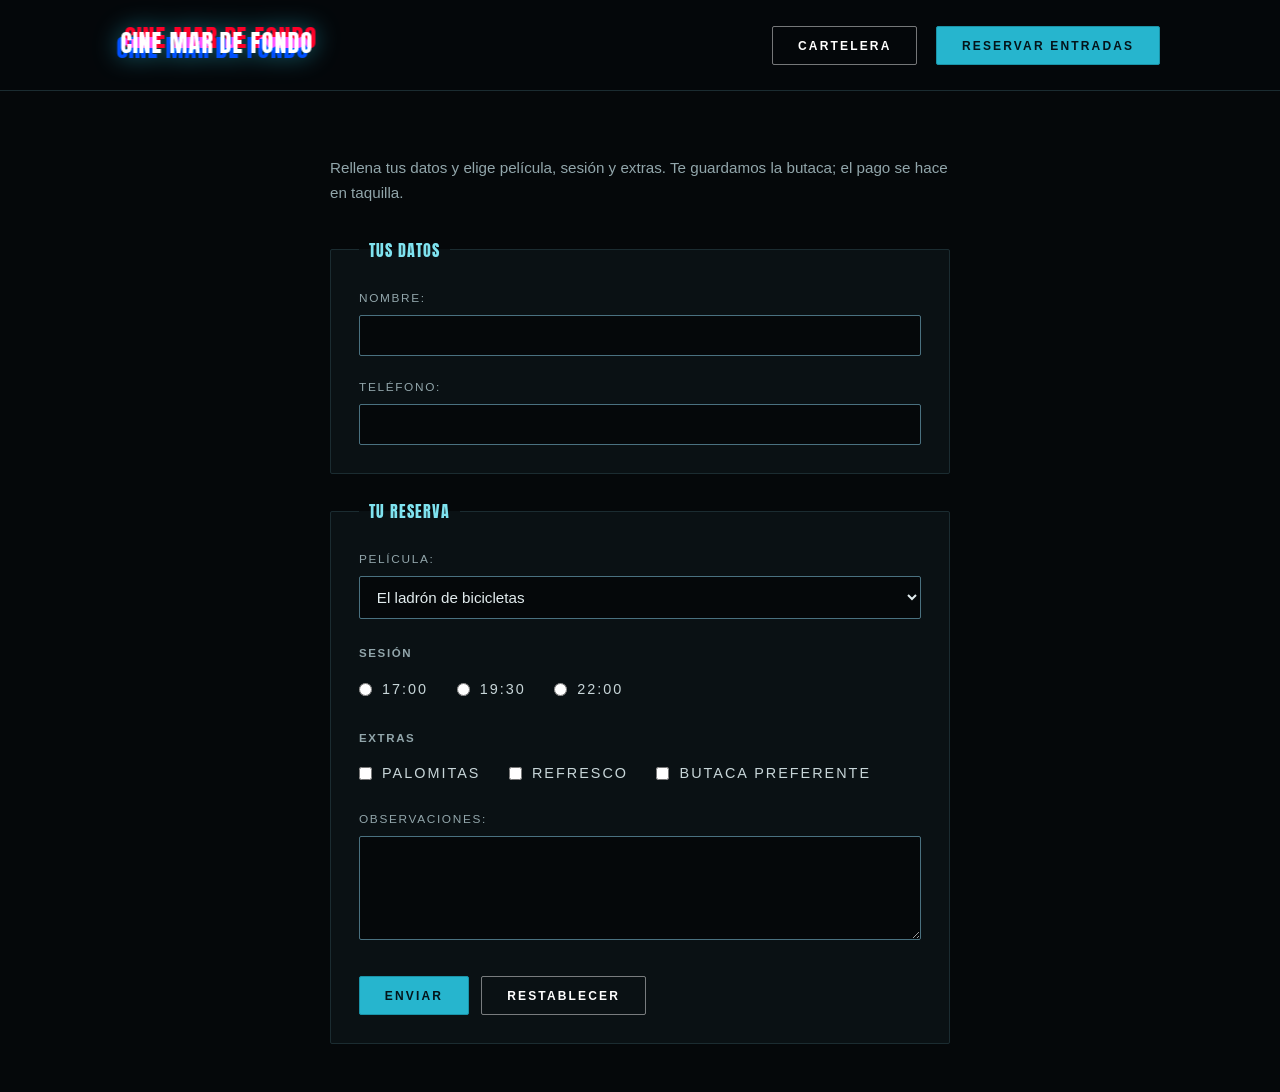
==== commit c9343934: "Update" ====
--- a/reserva.html
+++ b/reserva.html
@@ -7,9 +7,6 @@
 <meta name="author" content="Isaac Pérez Bassart" />
 <title>Cine Mar de Fondo - Reservar Entradas</title>
 <link rel="stylesheet" type="text/css" href="estilos.css" />
-<!-- Apoyo del efecto del titular: sitio del lienzo y apagado por
-     prefers-reduced-motion. No duplica estilos de estilos.css. -->
-<link rel="stylesheet" type="text/css" href="css/reserva-hero.css" />
 </head>
 <body class="pagina-reserva">
 
@@ -19,6 +16,7 @@
 <h1 id="arriba" class="hero-titulo">Cine Mar de Fondo</h1>
 <ul class="menu">
 <li><a class="boton boton--fantasma" href="index.html">Cartelera</a></li>
+<li><a class="boton boton--principal" href="reserva.html">Reservar entradas</a></li>
 </ul>
 </div>
 </div>
@@ -91,11 +89,7 @@
 </div>
 </div>
 
-<!-- Titular:
-     · GSAP + ScrambleText: entrada «glitch» de 0,9 s.
-     · js/reserva-hero.js: lienzo 2D con fleco cromático rojo/azul
-       (el channel-split de Blotter), siguiendo al ratón.
-     · Blotter necesita ESM + three.js. -->
+<!-- Titular -->
 <script type="text/javascript" src="lib/gsap/gsap.min.js"></script>
 <script type="text/javascript" src="lib/gsap/ScrambleTextPlugin.min.js"></script>
 <script type="text/javascript" src="js/reserva-hero.js"></script>
--- a/estilos.css
+++ b/estilos.css
@@ -1,5 +1,3 @@
-/* Estilos compartidos para Cine Mar de Fondo */
-
 /* Anton (SIL Open Font License) — la tipografía del titular, la misma
    que usa el demo de blotter.ts. Va incrustada en base64 para que
    funcione también al abrir index.html con doble clic (file://), donde
@@ -86,24 +84,19 @@
 .menu {
 	list-style-type:none;
 	padding:0;
-	margin:0;
+	text-align:center;
+	margin:2.9rem 0 0;
 }
 
 .menu li {
-	display:inline-block;
-	margin:0 0.15rem 0.6rem;
+	display:inline;
+	margin:0 0.45rem 0.6rem;
 	vertical-align:top;
 }
 
 /* Quitar subrayado a los enlaces del menú */
 .menu a {
 	text-decoration:none;
-}
-
-/* El menú vive dentro del hero (y, en la reserva, en su cabecera). */
-.menu {
-	text-align:center;
-	margin:2.9rem 0 0;
 }
 
 /* Botones del menú: una sola forma y dos variantes de color. El primario
@@ -157,52 +150,6 @@
 	outline-offset:3px;
 }
 
-/* Modelo de caja: bordes, padding y margin en la tabla de horarios */
-table {
-	border-collapse:collapse;
-	border:1px solid #1b2c31;
-	padding:0;
-	width:100%;
-	margin:0;
-	font-size:0.95rem;
-}
-
-table th, table td {
-	border-bottom:1px solid #1b2c31;
-	padding:15px 16px;
-	text-align:left;
-}
-
-table th {
-	background-color:#0a1114;
-	border-top:1px solid #1b2c31;
-	font-family:'Anton',Impact,'Arial Narrow',sans-serif;
-	font-weight:400;
-	text-transform:uppercase;
-	letter-spacing:0.08em;
-	font-size:0.82rem;
-	color:#7fe3f0;
-}
-
-table tbody tr:hover {
-	background-color:rgba(38,181,206,0.06);
-}
-
-table tbody td:first-child {
-	color:#eef7f8;
-	font-weight:bold;
-}
-
-/* El pie de tabla es el día del espectador: el único sitio en ámbar,
-   para que destaque sin gritar. */
-table tfoot td {
-	background-color:rgba(255,204,0,0.06);
-	border-top:1px solid #4a3a00;
-	border-bottom:none;
-	color:#ffcc00;
-	font-weight:bold;
-}
-
 /* Modelo de caja en los fieldset */
 fieldset {
 	background-color:#0a1114;
@@ -292,7 +239,7 @@
 }
 
 /* fieldset.grupo: caja invisible, solo pone nombre al grupo de radios y
-   casillas («Sesión», «Extras») para que el lector de pantalla lo lea. */
+   casillas («Sesión», «Extras») para que el lector lo pueda leer mas facilmente. */
 fieldset.grupo {
 	border:0;
 	background:none;
@@ -325,12 +272,6 @@
 	min-width:0;
 }
 
-.nota {
-	font-size:0.8rem;
-	color:#7b9199;
-	margin:0 0 8px;
-}
-
 input[type="submit"],
 input[type="reset"] {
 	border-radius:2px;
@@ -342,6 +283,7 @@
 .cartel {
 	float:left;
 	width:320px;
+	max-width:100%;
 	height:auto;
 	display:block;
 	transition:transform 0.6s ease,filter 0.6s ease;
@@ -359,7 +301,12 @@
 	margin:0;
 	font-family:'Anton',Impact,'Arial Narrow',sans-serif;
 	text-transform:uppercase;
-	font-size:1.12rem;
+	/* 0.9rem (14,4 px): con la entrada a 195 px el aviso tiene 148 px
+	   de ancho. A 1.08rem partía en dos líneas (40 px de alto); el mayor
+	   tamaño que cabe en una es 15 px, pero deja 1 px de holgura y con la
+	   fuente de reserva vuelve a partirse. Un paso entero menos deja el
+	   texto en 141 px y aguanta lo que venga. */
+	font-size:0.9rem;
 	line-height:1.15;
 	letter-spacing:0.05em;
 	text-align:center;
@@ -383,6 +330,34 @@
 	z-index:50;
 }
 
+@media (max-width:63.99em) {
+	body.reserva-html5 {
+		padding-top:calc(1.1rem + 0.92rem + 1px);
+	}
+
+	body.reserva-html5 #aviso {
+		top:0;
+		right:0;
+		bottom:auto;
+		left:0;
+		width:auto;
+		max-width:none;
+		padding:0.55rem 0.75rem;
+		border-top:0;
+		border-right:0;
+		border-left:0;
+		font-size:0.8rem;
+		text-align:center;
+	}
+
+	body.reserva-html5 input,
+	body.reserva-html5 select,
+	body.reserva-html5 textarea,
+	body.reserva-html5 a {
+		scroll-margin-top:calc(1.1rem + 0.92rem + 1px + 0.6rem);
+	}
+}
+
 /* Clase restringida a un elemento: p.sinopsis */
 p.sinopsis {
 	font-style:italic;
@@ -395,7 +370,7 @@
 /* ============================================================
    CARTELERA, HORARIOS, PRECIOS Y PIE
    El contenido va sobre negro; las tarjetas y las tablas usan el
-   fondo-alt y las líneas del borde. Nada de esto toca al hero.
+   fondo-alt y las líneas del borde.
    ============================================================ */
 
 /* Caja de contenido: una sola anchura para toda la página. */
@@ -436,10 +411,7 @@
 	cursor:help;
 }
 
-/* Rejilla de las tres películas. Las columnas son de 320 px (el ancho de
-   .cartel) y se reparten el ancho disponible; los tres carteles quedan a
-   la misma altura porque el h3 reserva dos líneas y las tres imágenes
-   miden lo mismo. Aquí es donde enganchará la animación de cada cartel. */
+/* Rejilla de las tres películas. Aquí es donde enganchará la animación de cada cartel. */
 .cartelera {
 	display:grid;
 	grid-template-columns:repeat(3,320px);
@@ -476,15 +448,47 @@
 	padding-top:18px;
 }
 
-/* Lista de precios: tres columnas, cada pareja dt/dd en vertical.
-   grid-auto-flow:column es lo que mantiene el dt encima de su dd. */
+/* Lista de precios: tres columnas, cada pareja dt/dd en vertical. */
 dl {
+	margin:0;
+}
+
+.precios {
 	display:grid;
-	grid-template-columns:repeat(3,1fr);
+	grid-template-columns:repeat(3,minmax(0,1fr));
 	grid-template-rows:auto auto;
-	grid-auto-flow:column;
-	gap:8px 32px;
-	margin:0;
+	column-gap:28px;
+	row-gap:0;
+}
+
+.precios dt:nth-of-type(1) {
+	grid-column:1;
+	grid-row:1;
+}
+
+.precios dt:nth-of-type(2) {
+	grid-column:2;
+	grid-row:1;
+}
+
+.precios dt:nth-of-type(3) {
+	grid-column:3;
+	grid-row:1;
+}
+
+.precios dd:nth-of-type(1) {
+	grid-column:1;
+	grid-row:2;
+}
+
+.precios dd:nth-of-type(2) {
+	grid-column:2;
+	grid-row:2;
+}
+
+.precios dd:nth-of-type(3) {
+	grid-column:3;
+	grid-row:2;
 }
 
 dt {
@@ -504,23 +508,35 @@
 	color:#26b5ce;
 }
 
-/* Pie: dirección, correo y «Volver arriba». */
+/* Pie: marca, «Volver arriba» y dirección en UNA fila. */
 .pie {
 	margin-top:88px;
 	border-top:1px solid #1b2c31;
 	background-color:#04070a;
-	padding:44px 0 56px;
-}
-
-.pie .contenido {
-	display:flex;
-	flex-wrap:wrap;
-	align-items:flex-end;
-	justify-content:space-between;
-	gap:24px;
-}
-
+	padding:44px 0;
+}
+
+/* Tres columnas 1fr auto 1fr: marca a la izquierda, «Volver arriba»
+   en la columna del medio y dirección a la derecha. */
+.pagina-cartelera .pie .contenido {
+	display:grid;
+	grid-template-columns:1fr auto 1fr;
+	grid-template-areas:"marca volver direccion";
+	align-items:center;
+	justify-content:initial;
+	gap:clamp(24px, 4vw, 56px);
+	padding:40px clamp(20px, 5vw, 64px);
+	text-align:left;
+}
+
+/* La marca se ajusta a su texto en vez de estirarse por la columna:
+   el lienzo del efecto se centra sobre la caja del <p>, y así queda
+   sobre las letras y no sobre el hueco de la columna. */
 .pie-marca {
+	position:relative;
+	z-index:0;
+	grid-area:marca;
+	justify-self:start;
 	margin:0;
 	font-family:'Anton',Impact,'Arial Narrow',sans-serif;
 	font-size:1.4rem;
@@ -530,7 +546,10 @@
 }
 
 .pie-direccion {
+	grid-area:direccion;
+	justify-self:end;
 	margin:0;
+	text-align:right;
 	font-size:0.9rem;
 	line-height:1.8;
 	color:#92a6ab;
@@ -546,7 +565,10 @@
 }
 
 .pie-volver {
+	grid-area:volver;
+	justify-self:center;
 	margin:0;
+	text-align:center;
 }
 
 .pie-volver a {
@@ -564,7 +586,6 @@
 
 /* ============================================================
    CABECERA DE LA RESERVA (reserva.html y reserva_html5.html)
-   El mismo h1 y el mismo menú que la cartelera, en una banda.
    ============================================================ */
 
 .cabecera {
@@ -581,8 +602,9 @@
 	gap:16px;
 }
 
-/* Más específico que .hero-titulo (y que su media query) a propósito. */
 .cabecera .hero-titulo {
+	position:relative;
+	z-index:0;
 	font-size:1.5rem;
 	letter-spacing:0.04em;
 	text-shadow:none;
@@ -611,10 +633,7 @@
 
 /* ============================================================
    HERO: fondo shader (Paper Shaders) + texto animado (GSAP)
-   El canvas del shader lo crea js/hero.js dentro de .hero-shader.
-   Si no hay WebGL o falla el JS, queda el fondo negro con el
-   texto en blanco: la página sigue viéndose bien.
-   ============================================================ */
+============================================================ */
 
 .hero {
 	position:relative;
@@ -624,10 +643,9 @@
 	background-color:#000000;
 }
 
-/* Capa 1: el fondo animado del hero (lo monta js/hero.js: tinta líquida
-   o rayos). isolation:isolate es OBLIGATORIO: sus canvas se pintan con
+/* Capa 1: el fondo animado del hero. isolation:isolate es OBLIGATORIO: sus canvas se pintan con
    z-index:-1 y sin esto quedarían debajo del fondo negro de .hero
-   (el fallo de «no se ve ninguna animación»). */
+*/
 .hero-shader {
 	position:absolute;
 	top:0;
@@ -635,6 +653,28 @@
 	width:100%;
 	height:100%;
 	isolation:isolate;
+	background:radial-gradient(ellipse at 50% 36%,rgba(38,181,206,0.95) 0%,rgba(38,181,206,0.55) 30%,rgba(2,6,8,0) 62%),#020608;
+}
+
+/* Capa 1 bis: el velo. NO es un fondo: va POR ENCIMA del shader con
+   opacidad 0.9, así que la animación se sigue notando al 10 % (y ese
+   0.1 queda libre para jugar más adelante). */
+.hero-velo {
+	position:absolute;
+	left:0;
+	width:100%;
+	height:50%;
+	background-color:#000000;
+	opacity:0.77;
+	z-index:1;
+}
+
+.hero-velo--arriba {
+	top:0;
+}
+
+.hero-velo--abajo {
+	bottom:0;
 }
 
 /* Capa 2: banda negra SOLO detrás del texto. Arriba y abajo de la banda
@@ -652,12 +692,9 @@
 	box-sizing:border-box;
 }
 
-/* Los botones del menú caen sobre la banda negra: el texto blanco y el
-   turquesa ya se leen bien ahí, no hace falta nada más. */
-/* Sin WebGL: resplandor estático para que arriba y abajo de la banda
-   no quede un negro muerto (se añade desde js/hero-fx.js al fallar). */
+/* Los botones del menú caen sobre la banda negra. */
 .hero-shader.sin-shader {
-	background:radial-gradient(ellipse at 50% 36%,rgba(38,181,206,0.22) 0%,rgba(2,6,8,0) 62%),#020608;
+	background:radial-gradient(ellipse at 50% 36%,rgba(38,181,206,0.95) 0%,rgba(38,181,206,0.55) 30%,rgba(2,6,8,0) 62%),#020608;
 }
 
 .hero-titulo {
@@ -672,10 +709,7 @@
 	margin:0;
 }
 
-/* Titular dibujado con Blotter.ts (channel-split). Cuando el efecto
-   arranca, el texto real se vuelve transparente (sigue ahí para los
-   lectores de pantalla y ocupando su sitio) y el lienzo de Blotter se
-   centra encima. Si Blotter no arranca, nada de esto se activa. */
+/* Titular dibujado con Blotter.ts  */
 .hero-titulo.blotter-activo {
 	color:transparent;
 	text-shadow:none;
@@ -707,8 +741,9 @@
    ENTRADA QUE SE PELA (Peel.js) — esquina superior derecha del hero
    Las tres capas (arriba, dorso y fondo) se apilan en el mismo sitio;
    Peel.js recorta la de arriba con un clip-path y la dobla sobre el
-   dorso. .peel-layer y .peel-svg-clip-element son las reglas que
-   exige la librería (antes venían en su peel.css).
+   dorso. La capa de fondo la crea la librería vacía: al pelar no hay
+   nada debajo, solo el hero. .peel-layer y .peel-svg-clip-element son
+   las reglas que exige la librería.
    ============================================================ */
 
 .peel-layer {
@@ -731,13 +766,36 @@
 	opacity:0;
 }
 
-/* El sitio donde vive la entrada: la esquina del aviso, arriba a la derecha. */
+/* Antes de que Peel.js monte nada, el dorso es el último hijo de la
+   entrada y se pinta como un segundo ticket, justo debajo del anverso:
+   en el primer pintado se veía la cara de atrás entera. Se esconden el
+   dorso y las capas que crea la librería hasta que entrada.js pone
+   .entrada-lista (Peel montado y las dos caras decodificadas). Sin JS
+   esa clase no llega nunca, así que queda el anverso: el ticket se ve
+   entero y quieto, que es la reserva que toca. */
+.entrada .peel-back,
+.entrada .peel-bottom,
+.entrada .peel-top-shadow {
+	visibility:hidden;
+}
+
+.entrada.entrada-lista .peel-back,
+.entrada.entrada-lista .peel-bottom,
+.entrada.entrada-lista .peel-top-shadow {
+	visibility:visible;
+}
+
+/* El sitio donde vive la entrada: la esquina del aviso, arriba a la derecha.
+   195×103 px es otro 15 % menos que los 230×122 de antes y mantiene la
+   proporción (1,89:1, la misma que el arte a 540×289). A 230 el ticket se
+   comía media banda; a 195 el aviso sigue cabiendo en una línea y el
+   doblez se ve sin dominar el hero. */
 .entrada-sitio {
 	position:absolute;
 	top:6px;
 	right:6px;
-	width:288px;
-	height:153px;
+	width:195px;
+	height:103px;
 	z-index:40;
 }
 
@@ -754,9 +812,7 @@
 	-webkit-tap-highlight-color:transparent;
 }
 
-/* Cuerpo del neón. El arte es el PNG que exportaste de GIMP (con el fondo
-   ya borrado), así que el ticket es opaco: detrás solo se ve la página.
-   Aquí solo se puede BAJAR entero (0.5 = fantasma, 1 = como está).
+/* Cuerpo del neón. 
    Para rehacerlo desde el PNG de GIMP:
        python3 entrada-arte.py            (lee ../cine-fuentes/ticket-02.png) */
 .entrada img {
@@ -768,7 +824,7 @@
 
 /* Al final del pelado, la entrada se va desvaneciendo (entrada.js mueve
    --entrada-visible de 1 a 0): sin esto quedaría una esquinita de papel
-   pegada encima del horario. */
+   pegada encima del hero. */
 .entrada-anverso,
 .entrada-dorso,
 .entrada-estreno {
@@ -779,31 +835,6 @@
    ticket se va con él. Su sitio y su tipografía son la regla #aviso (arriba,
    en «Posicionamiento»); aquí solo queda la clase que lo desvanece. */
 
-/* Debajo: lo que sale al levantar la entrada. Sin caja y sin fondo, para
-   que se vea la página que hay detrás. Está oculto hasta que se pela,
-   porque el marco de arriba es translúcido y si no se leerían las dos
-   cosas a la vez. */
-.entrada-reverso {
-	text-align:center;
-	opacity:0;
-	transition:opacity 0.25s linear;
-}
-
-.entrada-abierta .entrada-reverso {
-	opacity:1;
-}
-
-.entrada-datos {
-	margin:0;
-	padding-top:33%;
-	font-size:0.66rem;
-	line-height:1.8;
-	letter-spacing:0.16em;
-	text-transform:uppercase;
-	color:#8fe9ff;
-	text-shadow:0 0 10px rgba(0,220,255,0.45);
-}
-
 /* Si Peel.js no arranca, la entrada se queda quieta: no se puede pelar,
    así que se avisa con el cursor en vez de un «grab» que no hace nada. */
 .entrada-quieta {
@@ -815,19 +846,16 @@
 	.entrada-sitio {
 		display:none;
 	}
-
-	/* Con la cabecera en dos filas (casi 200 px), el aviso fijo se va a la
-	   esquina de abajo: sigue fijo al hacer scroll, pero no tapa el menú. */
-	body.reserva-html5 #aviso {
-		top:auto;
-		bottom:1rem;
-		right:1rem;
-		max-width:70%;
+}
+
+@media (max-width:30em) {
+	.acciones {
+		max-width:270px;
 	}
 }
 
 /* La cartelera baja de tres columnas a dos, y luego a una. En la de una,
-   el cartel ocupa todo el ancho disponible (si no, se sale de la pantalla). */
+   el cartel ocupa todo el ancho disponible */
 @media (max-width:72.3em) {
 	.cartelera {
 		grid-template-columns:repeat(2,320px);
@@ -849,38 +877,26 @@
 		font-size:1.8rem;
 	}
 
-	/* La tabla de horarios cabe en un móvil sin scroll lateral. */
-	table {
-		font-size:0.78rem;
-	}
-
-	table th,
-	table td {
-		padding:10px 6px;
-	}
-
-	table th {
-		font-size:0.68rem;
-		letter-spacing:0.04em;
-	}
-
-	dl {
+	/* En móvil la fila no cabe: una sola columna centrada, en el
+	   orden marca, dirección y enlace, con el mismo aire simétrico
+	   arriba y abajo (40 px) y a los lados (20 px). */
+	.pie {
+		padding:36px 0;
+	}
+
+	.pagina-cartelera .pie .contenido {
 		grid-template-columns:1fr;
-		grid-template-rows:auto;
-		grid-auto-flow:row;
-		gap:20px;
-	}
-
-	.pie .contenido {
-		display:block;
-	}
-
-	.pie-marca {
-		margin-bottom:16px;
-	}
-
+		grid-template-areas:"marca" "direccion" "volver";
+		gap:24px;
+		padding:40px 20px;
+		text-align:center;
+	}
+
+	.pie-marca,
+	.pie-direccion,
 	.pie-volver {
-		margin-top:20px;
+		justify-self:center;
+		text-align:center;
 	}
 }
 
@@ -899,4 +915,1039 @@
 	.cartel {
 		transition:none;
 	}
-}+}
+
+/* Lienzo del efecto */
+.pie-marca canvas.pie-marca-lienzo {
+	position:absolute;
+	left:50%;
+	top:50%;
+	transform:translate(-50%,-50%);
+	z-index:1;
+	opacity:0;
+	transition:opacity 0.45s ease;
+	filter:drop-shadow(0 0 8px rgba(38,181,206,0.30));
+}
+
+.pie-marca canvas.pie-marca-lienzo.listo {
+	opacity:1;
+}
+
+/* Mientras el lienzo manda, el texto real sigue ocupando su sitio y
+   se sigue leyendo por lectores de pantalla, pero no se pinta. */
+.pie-marca.pie-marca--efecto {
+	color:transparent;
+	text-shadow:none;
+}
+
+/* Sin animación: ni lienzo ni transición; la marca se queda blanca,
+   quieta y perfectamente legible. */
+@media (prefers-reduced-motion: reduce) {
+	.pie-marca canvas.pie-marca-lienzo {
+		display:none !important;
+	}
+
+	.pie-marca.pie-marca--efecto {
+		color:#eef7f8;
+		text-shadow:none;
+	}
+}
+
+/* ------------------------------------------------------------------
+   Cargador — pantalla de carga de Cine Mar de Fondo
+
+   El spinner «jelly-triangle» es un port a HTML+CSS puro (sin web
+   components ni shadow DOM) del original de LDRS:
+       https://uiball.com/ldrs  ·  https://github.com/GriffinJohnston/ldrs
+   Copyright (c) Griffin Johnston — publicado bajo licencia MIT.
+   ------------------------------------------------------------------ */
+
+/* El negro entra antes de que exista el body: si el navegador pinta
+   algo antes de tiempo, ya es negro y no blanco. */
+html {
+	background-color:#05080a;
+}
+
+/* Mientras el overlay está montado no se desplaza la página de debajo.
+   El atributo lo pone y lo quita js/cargador.js: al quitarlo vuelve el
+   scroll y el body queda interactivo. */
+html[data-cargando="si"],
+html[data-cargando="si"] body {
+	overflow:hidden;
+}
+
+.cargador {
+	position:fixed;
+	top:0;
+	left:0;
+	width:100%;
+	height:100%;
+	z-index:99999;
+	display:flex;
+	flex-direction:column;
+	align-items:center;
+	justify-content:center;
+	background-color:#05080a;
+	opacity:1;
+	transition:opacity 450ms ease;
+	will-change:opacity;
+	-webkit-user-select:none;
+	user-select:none;
+}
+
+.cargador--fuera {
+	opacity:0;
+}
+
+.cargador-caja {
+	position:relative;
+	display:flex;
+	flex-direction:column;
+	align-items:center;
+	padding:0 1.5rem;
+}
+
+/* ------------------------------------------------------------------
+   Spinner jelly-triangle (LDRS, MIT)
+
+   S = 108 px: viewBox 0 0 108 108, puntos de 36 px (r = 18) en los
+   vértices y un viajero que los recorre. Por debajo de 30em el SVG
+   se escala a 84 px; como la geometría va en unidades del viewBox,
+   el filtro y las distancias se reducen en la misma proporción.
+   ------------------------------------------------------------------ */
+
+.cargador-jelly {
+	position:relative;
+	display:block;
+	width:108px;
+	height:108px;
+	overflow:visible;
+	filter:url(#cargador-ooze);
+	--jelly-color:#26b5ce;
+	--jelly-ciclo:2s;
+}
+
+.jelly-punto,
+.jelly-viajero {
+	display:block;
+	color:var(--jelly-color,#26b5ce);
+	transform-box:fill-box;
+	transform-origin:center;
+	will-change:transform;
+}
+
+/* Los tres vértices laten con el mismo «grow», desfasados un tercio
+   de ciclo entre sí. */
+.jelly-punto:nth-child(1) {
+	animation:grow var(--jelly-ciclo) ease infinite;
+}
+
+.jelly-punto:nth-child(2) {
+	animation:grow var(--jelly-ciclo) ease infinite;
+	animation-delay:-1.332s;
+}
+
+.jelly-punto:nth-child(3) {
+	animation:grow var(--jelly-ciclo) ease infinite;
+	animation-delay:-0.666s;
+}
+
+.jelly-viajero {
+	animation:triangulate var(--jelly-ciclo) ease infinite;
+}
+
+/* Keyframes: el viajero salta de vértice en
+   vértice y los puntos se hinchan o desaparecen a su paso. */
+@keyframes triangulate {
+	0%,
+	100% {
+		transform:none;
+	}
+
+	33.333% {
+		transform:translate(100%,200%);
+	}
+
+	66.666% {
+		transform:translate(-100%,200%);
+	}
+}
+
+@keyframes grow {
+	0%,
+	85%,
+	100% {
+		transform:scale(1.5);
+	}
+
+	50%,
+	60% {
+		transform:scale(0);
+	}
+}
+
+/* Móvil: el mismo spinner, un poco más pequeño. */
+@media (max-width:30em) {
+	.cargador-jelly {
+		width:84px;
+		height:84px;
+	}
+}
+
+/* Sin animación para quien prefiere menos movimiento: el triángulo se
+   queda quieto en su fotograma de reposo y la salida es directa (lo
+   decide también js/cargador.js). */
+@media (prefers-reduced-motion: reduce) {
+	.cargador {
+		transition:none;
+	}
+
+	/* :nth-child(n) sube la especificidad por encima de los retardos
+	   de arriba; si no, cada regla .jelly-punto:nth-child(2) seguiría
+	   ganando y el triángulo no se quedaría quieto. */
+	.cargador-jelly .jelly-punto:nth-child(n) {
+		animation:none;
+		transform:scale(1.5);
+	}
+
+	.cargador-jelly .jelly-viajero {
+		animation:none;
+		transform:none;
+	}
+}
+
+/* ============================================================
+   FONDO CONTINUO — extiende el mar del hero por toda la página
+   ------------------------------------------------------------
+   Solo maquetación: no pinta un fondo nuevo ni duplica el canvas.
+   Reutiliza el shader que ya monta js/hero.js en #hero-shader y lo
+   convierte en fondo fijo de la ventana. El hero se queda encima con
+   su propio recorte y sus velos, y el contenido se apoya en una caja
+   negra centrada: por los laterales se ve el mismo mar.
+
+   Orden de capas (de atrás a delante):
+     0  #hero-shader .... canvas fijo, toda la ventana
+     1  .fondo-velo ..... velo negro al 90 % (laterales al 10 %)
+     1  .hero-velo ..... los dos velos del hero, solo dentro del hero
+     2  .contenido ..... caja negra opaca con el texto
+     2  .pie ........... pie con su caja negra
+   ============================================================ */
+
+/* El body es el bloque de referencia del velo: este empieza en el
+   borde inferior del hero y llega al final del documento. */
+.pagina-cartelera {
+	position: relative;
+}
+
+/* ------------------------------------------------------------
+   1. El shader, de capa del hero a fondo de la página
+   ------------------------------------------------------------
+*/
+.pagina-cartelera #hero-shader {
+	position: fixed;
+	top: 0;
+	left: 0;
+	inset: 0;
+	width: 100%;
+	height: 100%;
+	z-index: 0;
+}
+
+/* ------------------------------------------------------------
+   2. El velo que continúa el del hero
+   ------------------------------------------------------------
+*/
+.pagina-cartelera .fondo-velo {
+	position: absolute;
+	top: 100vh;
+	top: max(100vh, 560px);   /* = alto exacto del hero */
+	right: 0;
+	bottom: 0;
+	left: 0;
+	z-index: 1;
+	background: linear-gradient(
+		to bottom,
+		rgba(0, 0, 0, 0.8) 0,
+		rgba(0, 0, 0, 0.9) 180px
+	);
+}
+
+/* ------------------------------------------------------------
+   3. El contenido, sobre negro y con ancho máximo
+   ------------------------------------------------------------
+*/
+.pagina-cartelera .contenido {
+	position: relative;
+	z-index: 2;
+	box-sizing: border-box;
+	width: 100%;
+	max-width: 1144px;   /* 1040 de contenido + 52 + 52 */
+	padding-left: clamp(18px, 4vw, 52px);
+	padding-right: clamp(18px, 4vw, 52px);
+	background-color: #05080a;
+}
+
+/* Entre 768 y 1156 px la cartelera pasa a DOS columnas fijas de
+   320 px (720 px con el hueco). Con 52 px de aire a cada lado no
+   cabría en un viewport de 768; con 12 px sí. No cambia nada del
+   resto de la página: solo el aire lateral de esta franja. */
+@media (min-width: 48em) and (max-width: 72.3em) {
+	.pagina-cartelera .contenido {
+		padding-left: 12px;
+		padding-right: 12px;
+	}
+}
+
+/* ------------------------------------------------------------
+   4. El pie
+   ------------------------------------------------------------
+*/
+.pagina-cartelera .pie {
+	position: relative;
+	z-index: 2;
+	background-color: transparent;
+}
+
+/* ------------------------------------------------------------
+   5. Móvil
+   ------------------------------------------------------------
+*/
+@media (max-width: 47.99em) {
+	.pagina-cartelera .contenido.principal {
+		margin-top: 10px;
+	}
+}
+
+/* --- Caja principal ------------------ */
+body.pagina-cartelera .contenido.principal {
+	width: 94%;
+	max-width: 1400px;
+	padding-top: 104px;
+	padding-bottom: 32px;
+}
+
+/* Párrafo de presentación */
+body.pagina-cartelera .contenido .presentacion {
+	max-width: 58ch;
+	margin: 0 auto;
+	font-size: 1.3rem;        /* 20,8 px */
+	line-height: 1.7;
+	color: #e6f0f2;
+	text-align: center;
+}
+
+body.pagina-cartelera .contenido .presentacion strong {
+	color: #ffcc00;
+}
+
+body.pagina-cartelera .contenido .presentacion em {
+	color: #8ce9f5;
+}
+
+body.pagina-cartelera .contenido .presentacion abbr {
+	border-bottom: 2px dotted #7fe3f0;
+	text-decoration: none;
+	cursor: help;
+}
+
+/* --- Titulares de sección ------------------------------------- */
+
+body.pagina-cartelera .contenido h2 {
+	margin: 104px 0 40px;
+	font-family: "Helvetica Neue", Helvetica, Arial, sans-serif;
+	font-size: 2.6rem;        /* 41,6 px */
+	font-weight: 700;
+	line-height: 1.15;
+	letter-spacing: 0;
+	text-transform: none;
+	color: #ffffff;
+}
+
+body.pagina-cartelera .contenido h2::before {
+	width: 72px;
+	height: 6px;
+	margin-bottom: 20px;
+	background-color: #7fe3f0;
+}
+
+/* La primera sección no necesita tanto aire: ya viene del hero. */
+body.pagina-cartelera .contenido .presentacion + h2 {
+	margin-top: 84px;
+}
+
+/* --- Rejilla de películas: 3 / 2 / 1 columnas ------------------ */
+body.pagina-cartelera .contenido .cartelera {
+	display: grid;
+	grid-template-columns: minmax(0, 1fr);
+	gap: 40px;
+	justify-content: stretch;
+}
+
+body.pagina-cartelera .contenido .pelicula {
+	display: flex;
+	flex-direction: column;
+	padding: 18px 18px 28px;
+	background-color: #0c161a;
+	border: 1px solid #2a454d;
+	border-radius: 4px;
+	box-shadow: 0 12px 30px rgba(0, 0, 0, 0.35);
+}
+
+/* Marco del cartel: 2:3, 320 px de ancho como el float. */
+body.pagina-cartelera .contenido .pelicula-cartel {
+	width: 320px;
+	max-width: 100%;
+	margin: 0 auto 24px;
+	overflow: hidden;
+	line-height: 0;
+	background-color: #101d22;
+	box-shadow: 0 0 0 1px #2a454d;
+}
+
+body.pagina-cartelera .contenido .pelicula h3 {
+	min-height: 2.6em;        /* reserva dos líneas y alinea las fichas */
+	margin: 0 0 18px;
+	font-family: "Helvetica Neue", Helvetica, Arial, sans-serif;
+	font-size: 1.65rem;       /* 26,4 px */
+	font-weight: 700;
+	line-height: 1.3;
+	letter-spacing: 0;
+	text-transform: none;
+	color: #ffffff;
+}
+
+/* --- Ficha técnica: lista de definición legible ---------------- */
+body.pagina-cartelera .contenido dl.ficha {
+	display: grid;
+	grid-template-columns: 7.2em minmax(0, 1fr);
+	grid-template-rows: none;
+	grid-auto-flow: row;
+	gap: 0;
+	margin: 0 0 22px;
+	padding: 0;
+	background: none;
+}
+
+body.pagina-cartelera .contenido dl.ficha dt,
+body.pagina-cartelera .contenido dl.ficha dd {
+	margin: 0;
+	padding: 9px 0;
+	border-top: 1px solid #243d44;
+	font-family: "Helvetica Neue", Helvetica, Arial, sans-serif;
+	font-size: 1.125rem;      /* 18 px */
+	line-height: 1.45;
+	letter-spacing: 0;
+	text-transform: none;
+}
+
+body.pagina-cartelera .contenido dl.ficha dt {
+	font-weight: 700;
+	color: #b7cdd2;
+}
+
+body.pagina-cartelera .contenido dl.ficha dd {
+	font-weight: 400;
+	color: #ffffff;
+}
+
+/* --- Sinopsis: 20 px, sin cursiva y con línea corta -------------- */
+body.pagina-cartelera .contenido p.sinopsis {
+	max-width: 68ch;
+	margin: 0;
+	font-size: 1.25rem;       /* 20 px */
+	font-style: normal;
+	line-height: 1.7;
+	color: #d7e5e8;
+}
+
+/* --- Tabla de horarios ----------------------------------------- */
+body.pagina-cartelera .contenido table {
+	width: 100%;
+	margin: 0 0 40px;
+	padding: 8px;
+	border: 2px solid #33525b;
+	border-collapse: collapse;
+	background-color: #0c161a;
+	font-size: 1.1875rem;     /* 19 px */
+	line-height: 1.5;
+}
+
+body.pagina-cartelera .contenido table th,
+body.pagina-cartelera .contenido table td {
+	padding: 17px 18px;
+	border-bottom: 1px solid #2a454d;
+	font-size: 1.1875rem;     /* 19 px */
+	line-height: 1.5;
+	text-align: left;
+	vertical-align: middle;
+}
+
+body.pagina-cartelera .contenido table th {
+	padding-top: 18px;
+	padding-bottom: 18px;
+	border-top: none;
+	background-color: #13262c;
+	color: #ffffff;
+	font-family: "Helvetica Neue", Helvetica, Arial, sans-serif;
+	font-weight: 700;
+	letter-spacing: 0.01em;
+	text-transform: none;
+}
+
+body.pagina-cartelera .contenido table tbody tr:nth-child(even) {
+	background-color: #122329;
+}
+
+body.pagina-cartelera .contenido table tbody tr:hover {
+	background-color: #17343d;
+}
+
+body.pagina-cartelera .contenido table tbody td:first-child {
+	width: 40%;
+	font-weight: 700;
+	color: #ffffff;
+}
+
+body.pagina-cartelera .contenido table tfoot td {
+	padding: 18px;
+	border-top: 2px solid #ffcc00;
+	border-bottom: none;
+	background-color: #2a2308;
+	color: #ffe066;
+	font-size: 1.1875rem;     /* 19 px */
+	font-weight: 700;
+}
+
+/* Las etiquetas de día solo se usan en la versión móvil. */
+body.pagina-cartelera .contenido table .dia {
+	display: none;
+}
+
+/* --- Precios: tres tarjetas, una por pareja dt/dd -------------- */
+body.pagina-cartelera .contenido .precios dt {
+	padding: 26px 24px 10px;
+	background-color: #0c161a;
+	border: 1px solid #2a454d;
+	border-top: 5px solid #7fe3f0;
+	border-bottom: 0;
+	border-radius: 4px 4px 0 0;
+	text-align: center;
+	font-family: "Helvetica Neue", Helvetica, Arial, sans-serif;
+	font-size: 1.125rem;      /* 18 px */
+	font-weight: 700;
+	letter-spacing: 0;
+	text-transform: none;
+	color: #cfe0e4;
+}
+
+body.pagina-cartelera .contenido .precios dd {
+	margin: 0;
+	padding: 0 24px 30px;
+	background-color: #0c161a;
+	border: 1px solid #2a454d;
+	border-top: 0;
+	border-radius: 0 0 4px 4px;
+	text-align: center;
+	font-family: "Helvetica Neue", Helvetica, Arial, sans-serif;
+	font-size: 2.25rem;       /* 36 px */
+	font-weight: 700;
+	line-height: 1.1;
+	font-variant-numeric: tabular-nums;
+	color: #ffffff;
+}
+
+/* --- Foco visible ---------------------------------------------- */
+body.pagina-cartelera .contenido a:focus-visible,
+body.pagina-cartelera .contenido abbr:focus-visible {
+	outline: 3px solid #ffcc00;
+	outline-offset: 3px;
+}
+
+/* ============================================================
+   ADAPTACIÓN A PANTALLAS
+   ============================================================ */
+
+/* Dos columnas a partir de 700 px. */
+@media (min-width: 700px) {
+	body.pagina-cartelera .contenido .cartelera {
+		grid-template-columns: repeat(2, minmax(0, 1fr));
+		gap: 44px;
+	}
+}
+
+/* Tres columnas a partir de 1100 px. */
+@media (min-width: 1100px) {
+	body.pagina-cartelera .contenido .cartelera {
+		grid-template-columns: repeat(3, minmax(0, 1fr));
+		gap: 36px;
+	}
+}
+
+/* Móvil: una columna, cartel centrado y tabla reflowada a tarjetas
+   para no tener que hacer scroll lateral. */
+@media (max-width: 699.98px) {
+	body.pagina-cartelera .contenido.principal {
+		width: 92%;
+		padding-top: 80px;
+	}
+
+	body.pagina-cartelera .contenido .presentacion {
+		font-size: 1.2rem;
+	}
+
+	body.pagina-cartelera .contenido h2 {
+		margin-top: 80px;
+		margin-bottom: 32px;
+		font-size: 2.2rem;    /* 35,2 px */
+	}
+
+	body.pagina-cartelera .contenido .presentacion + h2 {
+		margin-top: 72px;
+	}
+
+	body.pagina-cartelera .contenido .pelicula {
+		padding: 16px 16px 24px;
+	}
+
+	body.pagina-cartelera .contenido .pelicula-cartel {
+		max-width: 70vw;
+		max-width: min(420px, 70vw);
+	}
+
+	body.pagina-cartelera .contenido .pelicula h3 {
+		min-height: 0;
+		font-size: 1.5rem;    /* 24 px */
+	}
+
+	body.pagina-cartelera .contenido dl.ficha {
+		grid-template-columns: 6.8em minmax(0, 1fr);
+	}
+
+	body.pagina-cartelera .contenido .precios {
+		grid-template-columns: minmax(0, 1fr);
+		column-gap: 0;
+		row-gap: 0;
+	}
+
+	body.pagina-cartelera .contenido .precios dt,
+	body.pagina-cartelera .contenido .precios dd {
+		grid-column: 1;
+		grid-row: auto;
+	}
+
+	body.pagina-cartelera .contenido .precios dd {
+		margin-bottom: 20px;
+	}
+
+	body.pagina-cartelera .contenido .precios dd:nth-of-type(3) {
+		margin-bottom: 0;
+	}
+
+	/* Tabla en tarjetas: cada fila es un bloque con su película y
+	   sus tres pases. El HTML sigue siendo una <table> completa. */
+	body.pagina-cartelera .contenido table,
+	body.pagina-cartelera .contenido table thead,
+	body.pagina-cartelera .contenido table tbody,
+	body.pagina-cartelera .contenido table tfoot,
+	body.pagina-cartelera .contenido table tr,
+	body.pagina-cartelera .contenido table th,
+	body.pagina-cartelera .contenido table td {
+		display: block;
+		width: auto;
+	}
+
+	body.pagina-cartelera .contenido table {
+		display: flex;
+		flex-direction: column;
+		border: none;
+		background: none;
+	}
+
+	body.pagina-cartelera .contenido table tbody {
+		order: 2;
+	}
+
+	/* El pie va después de las películas aunque en el HTML vaya antes
+	   (el DTD de XHTML Strict obliga a poner tfoot antes de tbody). */
+	body.pagina-cartelera .contenido table tfoot {
+		order: 3;
+	}
+
+	/* La cabecera se oculta a la vista; las etiquetas .dia la
+	   sustituyen dentro de cada celda. */
+	body.pagina-cartelera .contenido table thead {
+		position: absolute;
+		width: 1px;
+		height: 1px;
+		margin: -1px;
+		padding: 0;
+		overflow: hidden;
+		clip: rect(0 0 0 0);
+		border: 0;
+	}
+
+	body.pagina-cartelera .contenido table tbody tr {
+		margin: 0 0 18px;
+		padding: 6px 18px 12px;
+		background-color: #0c161a;
+		border: 1px solid #2a454d;
+		border-radius: 4px;
+	}
+
+	body.pagina-cartelera .contenido table tbody tr:nth-child(even) {
+		background-color: #0c161a;
+	}
+
+	body.pagina-cartelera .contenido table tbody tr:hover {
+		background-color: #0c161a;
+	}
+
+	body.pagina-cartelera .contenido table tbody td {
+		display: flex;
+		justify-content: space-between;
+		align-items: baseline;
+		gap: 16px;
+		padding: 14px 0;
+		border-bottom: 1px solid #243d44;
+		font-size: 1.1875rem;  /* 19 px */
+		color: #ffffff;
+	}
+
+	body.pagina-cartelera .contenido table tbody td:first-child {
+		display: block;
+		width: auto;
+		padding: 14px 0 15px;
+		border-bottom: 2px solid #33525b;
+		font-size: 1.375rem;   /* 22 px */
+	}
+
+	body.pagina-cartelera .contenido table tbody td:last-child {
+		border-bottom: none;
+	}
+
+	body.pagina-cartelera .contenido table tbody td .dia {
+		display: inline;
+		font-weight: 700;
+		color: #b7cdd2;
+	}
+
+	body.pagina-cartelera .contenido table tfoot td {
+		padding: 18px;
+		border: 2px solid #ffcc00;
+		border-radius: 4px;
+		background-color: #2a2308;
+		color: #ffe066;
+		font-size: 1.1875rem;  /* 19 px */
+	}
+}
+
+/* --- Geometría invisible del recuadro de la sinopsis ----------- */
+
+body.pagina-cartelera .contenido .pelicula p.sinopsis {
+	margin: 0 -12px -10px;
+	padding-right: 12px;
+	padding-bottom: 10px;
+	padding-left: 12px;
+	border-radius: 8px;
+	background-color: transparent;
+	transition: color 200ms ease, background-color 200ms ease, text-shadow 200ms ease;
+}
+
+/* --- La tarjeta y su título  -------- */
+body.pagina-cartelera .contenido .pelicula {
+	transition: opacity 200ms ease, border-color 200ms ease, box-shadow 200ms ease;
+}
+
+body.pagina-cartelera .contenido .pelicula h3 {
+	transition: color 200ms ease, text-shadow 200ms ease;
+}
+
+
+@media (hover: hover) and (pointer: fine) {
+
+	body.pagina-cartelera .contenido .cartelera:hover .pelicula:not(:hover) {
+		opacity: 0.6;
+	}
+
+	body.pagina-cartelera .contenido .cartelera:hover .pelicula:hover {
+		opacity: 1;
+		border-color: #4a7783;
+		box-shadow: 0 18px 44px rgba(0, 0, 0, 0.5), 0 0 0 1px rgba(127, 227, 240, 0.22);
+	}
+
+	body.pagina-cartelera .contenido .pelicula:hover h3 {
+		color: #ffffff;
+		text-shadow: 0 0 2px rgba(127, 227, 240, 0.9), 0 0 10px rgba(127, 227, 240, 0.75), 0 0 30px rgba(56, 197, 224, 0.6);
+	}
+
+	body.pagina-cartelera .contenido .pelicula:hover p.sinopsis {
+		color: #f2fbfd;
+		background-color: rgba(38, 181, 206, 0.06);
+		text-shadow: 0 0 1px rgba(242, 251, 253, 0.55);
+	}
+}
+
+body.pagina-cartelera .contenido .cartelera:focus-within .pelicula:not(:focus-within) {
+	opacity: 0.6;
+}
+
+body.pagina-cartelera .contenido .cartelera .pelicula:focus-within {
+	opacity: 1;
+	border-color: #4a7783;
+	box-shadow: 0 18px 44px rgba(0, 0, 0, 0.5), 0 0 0 1px rgba(127, 227, 240, 0.22);
+}
+
+body.pagina-cartelera .contenido .pelicula:focus-within h3 {
+	color: #ffffff;
+	text-shadow: 0 0 2px rgba(127, 227, 240, 0.9), 0 0 10px rgba(127, 227, 240, 0.75), 0 0 30px rgba(56, 197, 224, 0.6);
+}
+
+body.pagina-cartelera .contenido .pelicula:focus-within p.sinopsis {
+	color: #f2fbfd;
+	background-color: rgba(38, 181, 206, 0.06);
+	text-shadow: 0 0 1px rgba(242, 251, 253, 0.55);
+}
+
+/* --- Táctil -------------------------- */
+/* Refuerzo para navegadores híbridos que dejan el :hover pegado
+   después de tocar: se devuelven los valores de reposo a mano. */
+@media (hover: none) {
+
+	body.pagina-cartelera .contenido .cartelera .pelicula,
+	body.pagina-cartelera .contenido .cartelera .pelicula:hover {
+		opacity: 1;
+		transition: none;
+	}
+
+	body.pagina-cartelera .contenido .cartelera .pelicula h3,
+	body.pagina-cartelera .contenido .cartelera .pelicula:hover h3 {
+		color: #ffffff;
+		text-shadow: none;
+		transition: none;
+	}
+
+	body.pagina-cartelera .contenido .cartelera .pelicula p.sinopsis,
+	body.pagina-cartelera .contenido .cartelera .pelicula:hover p.sinopsis {
+		color: #d7e5e8;
+		background-color: transparent;
+		text-shadow: none;
+		transition: none;
+	}
+}
+
+@media (prefers-reduced-motion: reduce) {
+
+	body.pagina-cartelera .contenido .pelicula,
+	body.pagina-cartelera .contenido .pelicula h3,
+	body.pagina-cartelera .contenido .pelicula p.sinopsis {
+		transition: none;
+	}
+}
+
+/* ============================================================
+   BOTONES DEL HERO — Cine Mar de Fondo
+   Los dos botones del hero son grandes y cómodos sin romper la
+   banda negra ni el diseño original.
+
+   Medidas actuales (objetivo accesibilidad, gente con poca visión):
+     alto ......... ~72 px (antes 62 px)
+     letra ........ 20,5 px en escritorio y 20 px en móvil (antes 18,4)
+     padding ...... 21/30 px escritorio · 22/20 px móvil
+     gap .......... 18 px escritorio · 12 px móvil
+
+   Contraste medido (WCAG 2.1, luminancia relativa):
+     blanco #ffffff sobre cian #26b5ce ....... 2,45:1  (insuficiente)
+     casi negro #08131a sobre cian #26b5ce ... 7,67:1  (AAA)
+   Por eso el texto del botón principal va en casi negro y no en
+   blanco. El botón fantasma lleva texto claro sobre negro: 20,0:1.
+   ============================================================ */
+
+.hero-banda .menu {
+	display:block;
+	text-align:center;
+	margin:2.9rem 0 0;
+	padding:0;
+}
+
+/* Base común: área táctil de 72 px de alto, texto de 20,5 px y
+   padding generoso. box-sizing evita que el borde sume de más.
+   El alto sale de 20,48 px × 1,25 de interlínea + 42 px de padding
+   vertical + 4 px de borde = 71,6 px. */
+.hero-banda .boton {
+	position:relative;
+	top:0;
+	display:inline-flex;
+	align-items:center;
+	justify-content:center;
+	box-sizing:border-box;
+	min-width:11.5rem;
+	min-height:64px;
+	padding:21px 30px;
+	border:2px solid transparent;
+	border-radius:2px;
+	font-family:"Helvetica Neue",Helvetica,Arial,sans-serif;
+	font-size:1.28rem;
+	font-weight:700;
+	line-height:1.25;
+	letter-spacing:0.06em;
+	text-transform:uppercase;
+	text-align:center;
+	text-decoration:none;
+	white-space:nowrap;
+	cursor:pointer;
+	/* El movimiento del botón va por top, no por transform: la intro
+	   de GSAP deja un transform en línea y anularía el de :hover. */
+	transform:none;
+	transition:background-color 0.22s ease,color 0.22s ease,border-color 0.22s ease,top 0.12s ease;
+}
+
+/* Variante principal: cian de la casa con texto casi negro.
+   #08131a sobre #26b5ce da 7,67:1. */
+.hero-banda .boton--principal {
+	background-color:#26b5ce;
+	border-color:#1a93a8;
+	color:#08131a;
+}
+
+/* Variante fantasma: fondo transparente, borde de 2 px y texto
+   claro. El borde blanco al 55 % sobre negro da 6,25:1. */
+.hero-banda .boton--fantasma {
+	background-color:transparent;
+	border-color:rgba(255,255,255,0.55);
+	color:#f2fbfd;
+}
+
+/* Estados de puntero: solo donde hay hover real, para que en móvil
+   no se quede el relleno pegado después de tocar. El salto usa top
+   (no transform): así no choca con ningún transform en línea que se
+   aplique en el futuro. Hoy los botones del hero no se animan. */
+@media (hover:hover) {
+	.hero-banda .boton:hover {
+		top:-2px;
+	}
+
+	.hero-banda .boton--principal:hover {
+		background-color:#ffcc00;
+		border-color:#d6ab00;
+		color:#1a1200;
+	}
+
+	.hero-banda .boton--fantasma:hover {
+		background-color:rgba(38,181,206,0.16);
+		border-color:#7fe3f0;
+		color:#ffffff;
+	}
+}
+
+/* Pulsado: baja 1 px. Va después de :hover para ganarle cuando
+   coinciden (misma especificidad). */
+.hero-banda .boton:active {
+	top:1px;
+}
+
+/* Teclado: anillo ámbar de 3 px separado 3 px del borde. Se usa
+   :focus-visible para no pintar el anillo al hacer clic con ratón;
+   el :focus de 2 px de estilos.css queda como respaldo. */
+.hero-banda .boton:focus-visible {
+	outline:3px solid #ffcc00;
+	outline-offset:3px;
+}
+
+/* Al hacer clic con ratón no hace falta anillo; el teclado sí lo lleva.
+   En navegadores sin :focus-visible esta regla no se aplica y queda el
+   :focus de 2 px de estilos.css como respaldo. */
+.hero-banda .boton:focus:not(:focus-visible) {
+	outline:none;
+}
+
+/* Deshabilitado: por si en el futuro algún botón es un <button> o
+   lleva aria-disabled. No se puede pulsar ni arrastrar el hover. */
+.hero-banda .boton:disabled,
+.hero-banda .boton[aria-disabled="true"] {
+	opacity:0.45;
+	cursor:not-allowed;
+	top:0;
+	box-shadow:none;
+}
+
+/* Móvil: apilados, a ancho completo y con 12 px de separación.
+   La letra baja a 20 px y el interlineado a 1,2 para que el alto
+   siga siendo 72 px (24 + 44 de padding + 4 de borde). El tracking
+   se aprieta un pelo (0,05em) para que «Reservar entradas» no
+   desborde a lo ancho en pantallas de 320 px. */
+@media (max-width:47.99em) {
+	.hero-banda .menu {
+		margin-top:2.2rem;
+	}
+
+	.hero-banda .menu li {
+		display:block;
+		width:100%;
+		margin:0 0 12px;
+	}
+
+	.hero-banda .boton {
+		width:100%;
+		min-width:0;
+		padding:22px 20px;
+		font-size:1.25rem;
+		line-height:1.2;
+		letter-spacing:0.05em;
+	}
+}
+
+/* Móviles muy estrechos (320 px): el texto de «Reservar entradas» no
+   cabe con 20 px de padding a cada lado, así que se recorta el padding
+   horizontal; el alto no cambia. */
+@media (max-width:21.99em) {
+	.hero-banda .boton {
+		padding-left:8px;
+		padding-right:8px;
+	}
+}
+
+/* Con menos movimiento, sin saltos ni transiciones. */
+@media (prefers-reduced-motion: reduce) {
+	.hero-banda .boton,
+	.hero-banda .boton:hover,
+	.hero-banda .boton:active {
+		top:0;
+		transition:none;
+	}
+}
+
+/* Lienzo del efecto */
+.cabecera .hero-titulo canvas.titulo-lienzo {
+	position:absolute;
+	left:50%;
+	top:50%;
+	transform:translate(-50%,-50%);
+	z-index:1;
+	opacity:0;
+	transition:opacity 0.45s ease;
+	filter:drop-shadow(0 0 12px rgba(38,181,206,0.45));
+}
+
+.cabecera .hero-titulo canvas.titulo-lienzo.listo {
+	opacity:1;
+}
+
+/* Mientras el lienzo manda, el texto real sigue ocupando su sitio y
+   se sigue leyendo por lectores de pantalla, pero no se pinta. */
+.cabecera .hero-titulo.titulo-efecto {
+	color:transparent;
+	text-shadow:none;
+}
+
+/* Sin animación: ni lienzo ni transición; el titular se queda blanco,
+   quieto y perfectamente legible. */
+@media (prefers-reduced-motion: reduce) {
+	.cabecera .hero-titulo canvas.titulo-lienzo {
+		display:none !important;
+	}
+
+	.cabecera .hero-titulo.titulo-efecto {
+		color:#ffffff;
+		text-shadow:0 0 22px rgba(38,181,206,0.55);
+	}
+}
